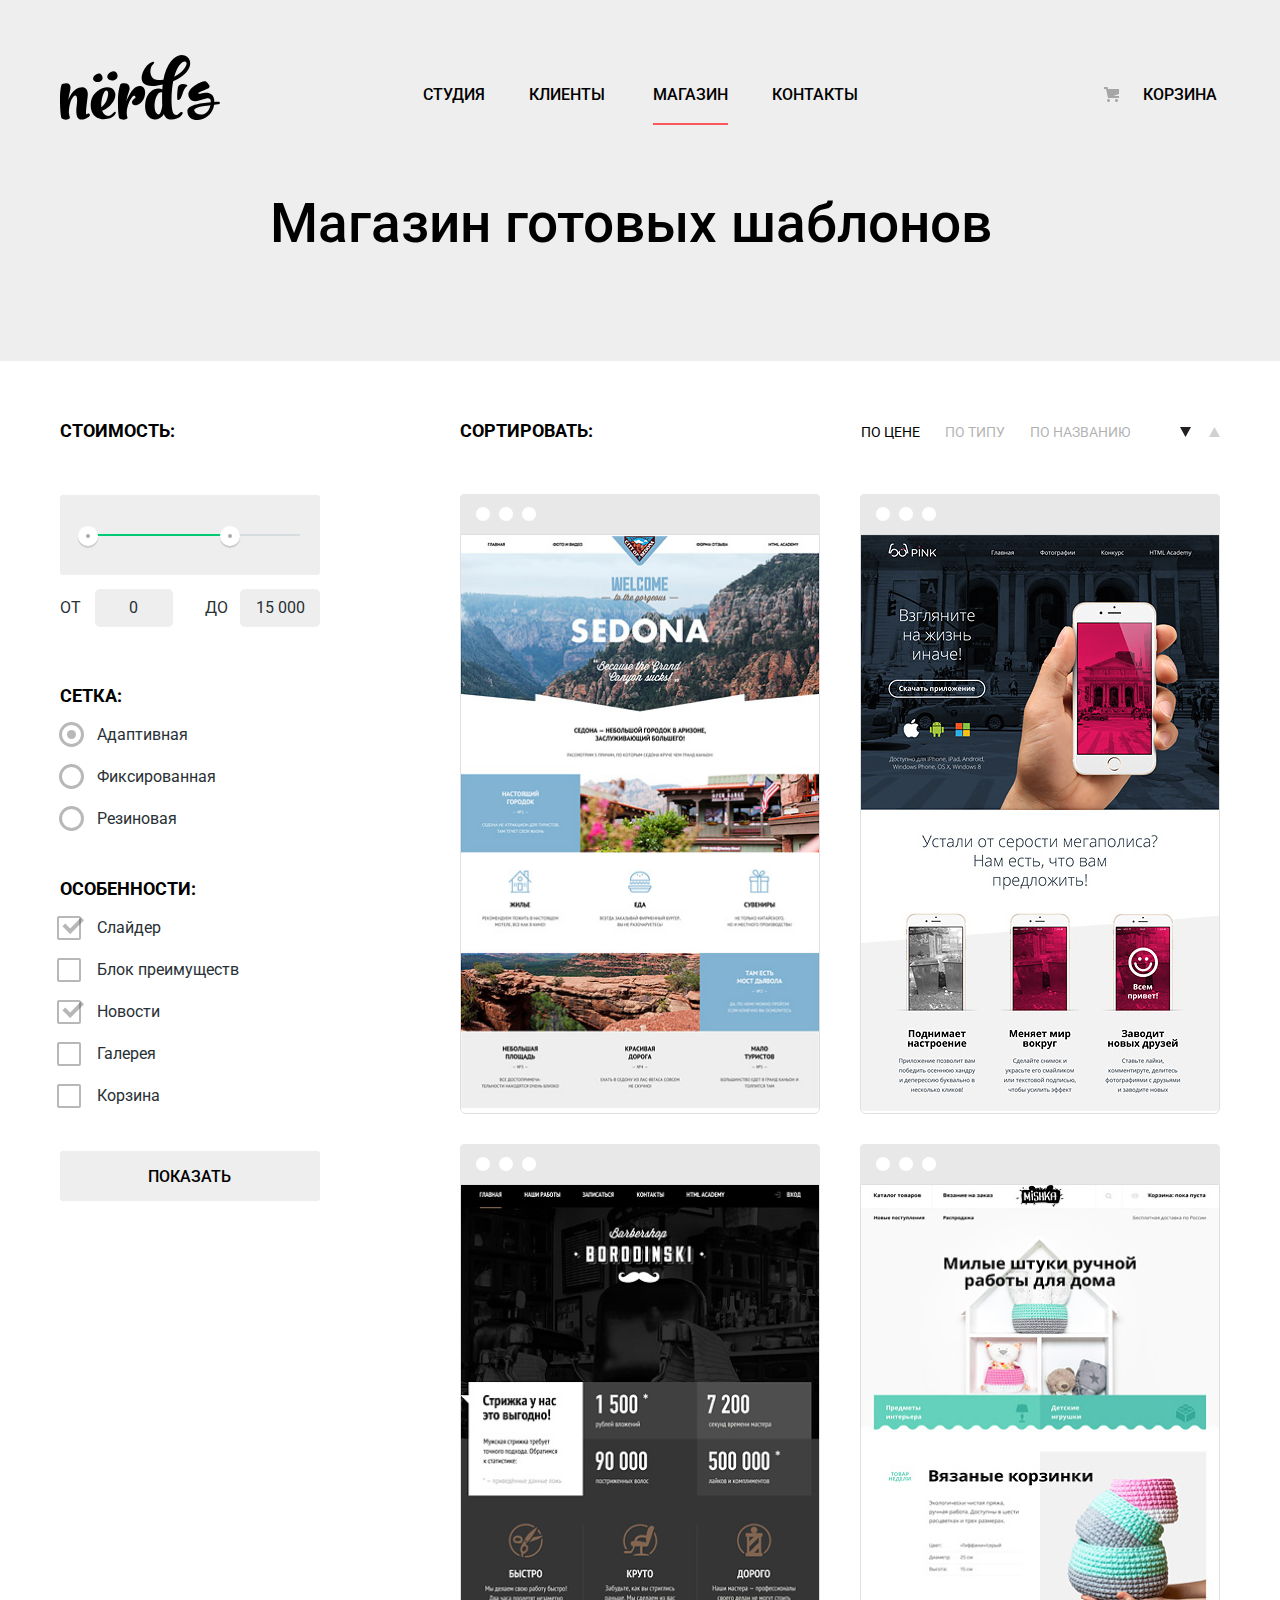
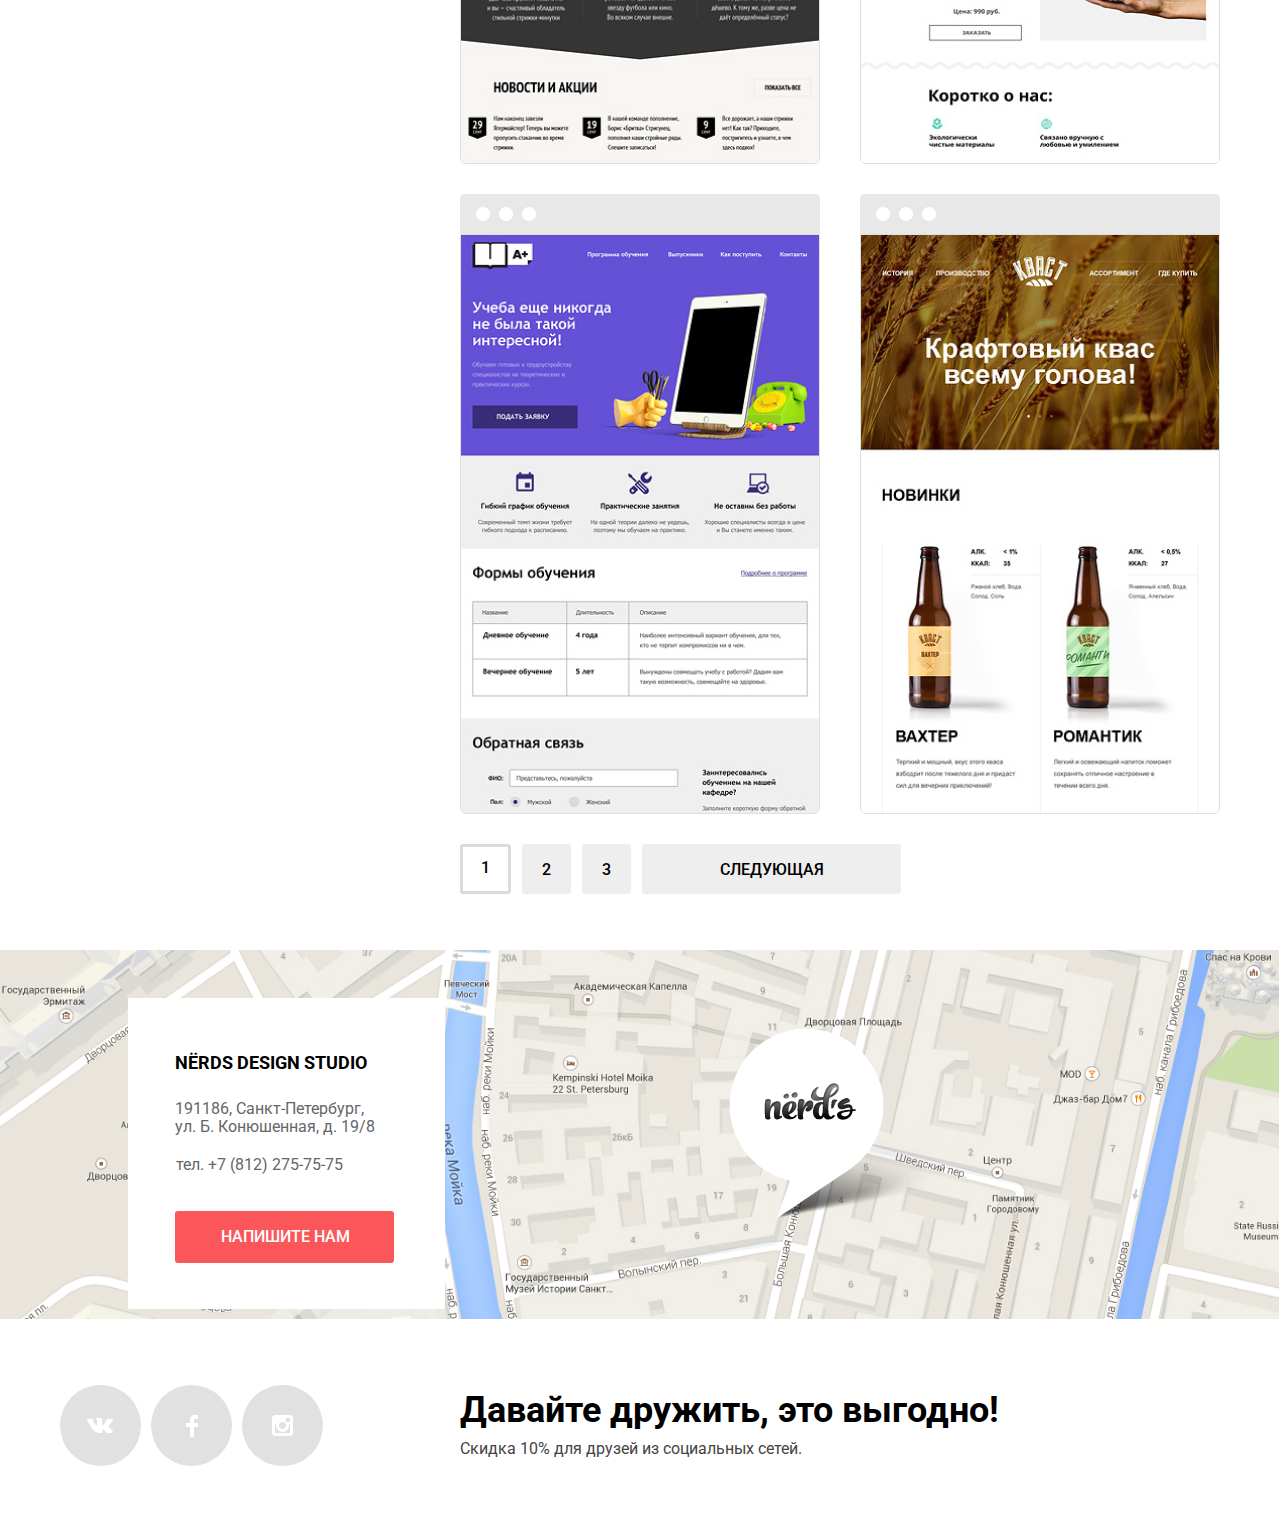
==== catalog.html @ 1fb708d9 "Проект плюс JS открывашка" ====
<!DOCTYPE html>
<html class="page" lang="ru">

<head>
  <meta charset="UTF-8">
  <meta name="viewport" content="width=device-width, initial-scale=1.0">
  <title>Nёrd's catalog</title>
  <link href="https://fonts.googleapis.com/css2?family=Roboto:wght@400;500;700&display=swap" rel="stylesheet">
  <link rel="stylesheet" href="css/normalize.css">
  <link rel="stylesheet" href="css/style.css">
</head>

<body>
  <header class="main-header inner-header">
    <nav class="site-navigation">
      <div class="container">
        <div class="site-navigation-wrapper">
          <a class="header-logo inner-logo" href="index.html"><img src="img/nerds-logo.svg" alt="Магазин сайтов Nёrd's"
              width="160" height="65"></a>
          <ul class="site-navigation-menu">
            <li class="site-navigation-item">
              <a href="index.html">Студия</a>
            </li>
            <li class="site-navigation-item">
              <a href="#">Клиенты</a>
            </li>
            <li class="site-navigation-item">
              <a href="catalog.html" class="navigation-current">Магазин</a>
            </li>
            <li class="site-navigation-item">
              <a href="#">Контакты</a>
            </li>
          </ul>
          <div class="cart">
            <a href="#" class="cart-item">Корзина</a>
          </div>
        </div>
      </div>
    </nav>
    <h1 class="main-title">Магазин готовых шаблонов</h1>
  </header>

  <main class="page-catalog container">

    <section class="filters">
      <h2 class="visually-hidden">Фильтры</h2>
      <form class="filter" action="https://echo.htmlacademy.ru" method="get">
        <fieldset class="filter-item">
          <legend>Стоимость:</legend>
          <div class="range-filter">
            <div class="range-controls">
              <div class="scale">
                <div class="bar"></div>
              </div>
              <div class="toggle toggle-min" tabindex="0"></div>
              <div class="toggle toggle-max" tabindex="0"></div>
            </div>
            <div class="price-controls">
              <label class="min-price">
                от <input type="number" name="min-price" value="0">
              </label>
              <label class="max-price">
                до <input type="text" name="max-price" value="15 000">
              </label>
            </div>
          </div>
        </fieldset>
        <fieldset class="filter-option radio-filter">
          <legend>Сетка:</legend>
          <ul class="filter-list">
            <li>
              <input class="visually-hidden filter-input-radio" type="radio" name="layout" value="adaptive"
                id="adaptive-layout" checked>
              <label for="adaptive-layout">Адаптивная</label>
            </li>
            <li>
              <input class="visually-hidden filter-input-radio" type="radio" name="layout" value="fix" id="fix-layout">
              <label for="fix-layout">Фиксированная</label>
            </li>
            <li>
              <input class="visually-hidden filter-input-radio" type="radio" name="layout" value="flexible"
                id="flexible-layout">
              <label for="flexible-layout">Резиновая</label>
            </li>
          </ul>
        </fieldset>
        <fieldset class="filter-option checkbox-filter">
          <legend>Особенности:</legend>
          <ul class="filter-list">
            <li>
              <input class="visually-hidden filter-input-checkbox" type="checkbox" name="slider" id="site-slider"
                checked>
              <label for="site-slider">Слайдер</label>
            </li>
            <li>
              <input class="visually-hidden filter-input-checkbox" type="checkbox" name="feature-block" id="site-block">
              <label for="site-block">Блок преимуществ</label>
            </li>
            <li>
              <input class="visually-hidden filter-input-checkbox" type="checkbox" name="news" id="site-news" checked>
              <label for="site-news">Новости</label>
            </li>
            <li>
              <input class="visually-hidden filter-input-checkbox" type="checkbox" name="gallery" id="site-gallery">
              <label for="site-gallery">Галерея</label>
            </li>
            <li>
              <input class="visually-hidden filter-input-checkbox" type="checkbox" name="cart-block" id="site-cart">
              <label for="site-cart">Корзина</label>
            </li>
          </ul>
        </fieldset>
        <button type="button" class="btn-filter">Показать</button>
      </form>


    </section>

    <section class="catalog">

      <h2 class="visually-hidden">Готовые шаблоны</h2>

      <div class="sort-block">
        <h2 class="sort-title">Сортировать:</h2>
        <ul class="sort-list">
          <li class="sort-list-item">
            <a href="#" class="sort-btn sort-btn-visited">По цене</a>
          </li>
          <li class="sort-list-item">
            <a href="#" class="sort-btn">По типу</a>
          </li>
          <li class="sort-list-item">
            <a href="#" class="sort-btn">По названию</a>
          </li>
        </ul>
        <div class="sort-arrows">
          <a href="#" class="sort-icon sort-down sort-active">
            <svg class="sort-down-icon" width="11" height="10" viewBox="0 0 11 10" fill="none">
              <path d="M5.5 10L0 0H11" fill="#231F20" />
            </svg>
            <span class="visually-hidden">Сортировать по убыванию</span>
          </a>
          <a href="#" class="sort-icon sort-up">
            <svg class="sort-up-icon" width="11" height="10" viewBox="0 0 11 10" fill="none">
              <path d="M5.5 10L0 0H11" fill="#231F20" />
            </svg>
            <span class="visually-hidden">Сортировать по возрастанию</span>
          </a>
        </div>

      </div>

      <div class="catalog-board">
        <ul class="catalog-list">
          <li class="catalog-list-item">
            <a href="#">
              <div class="browser"></div>
              <div>
                <img class="catalog-image" src="img/sedona.jpg" alt="сайт Sedona" width="358" height="578">
              </div>
            </a>
            <div class="price-label">
              <a href="#">
                <h3>Sedona</h3>
              </a>
              <p>Информационный сайт для туристов</p>
              <button type="button" class="btn">9 900 <span class="money">₽</span></button>
            </div>
          </li>
          <li class="catalog-list-item">
            <a href="#">
              <div class="browser"></div>
              <div>
                <img class="catalog-image" src="img/pink.jpg" width="360" height="580" alt="сайт Pink">
              </div>
            </a>
          </li>
          <li class="catalog-list-item">
            <a href="#">
              <div class="browser"></div>
              <div>
                <img class="catalog-image" src="img/barber.jpg" width="360" height="580" alt="сайт Barbershop Borodinski">
              </div>
            </a>
          </li>
          <li class="catalog-list-item">
            <a href="#">
              <div class="browser"></div>
              <div>
                <img class="catalog-image" src="img/mishka.jpg" alt="сайт Mishka" width="360" height="580">
              </div>
            </a>
          </li>
          <li class="catalog-list-item">
            <a href="#">
              <div class="browser"></div>
              <div>
                <img class="catalog-image" src="img/a+.jpg" width="360" height="580" alt="сайт A+">
              </div>
            </a>
          </li>
          <li class="catalog-list-item">
            <a href="#">
              <div class="browser"></div>
              <div>
                <img class="catalog-image" src="img/kvast.jpg" width="360" height="580" alt="сайт Кваст">
              </div>
            </a>
          </li>
        </ul>
      </div>
      <div class="paginator">
        <ul class="paginator-list">
          <li class="paginator-list-item pagination-visited-item">
            <a href="#">1</a>
          </li>
          <li class="paginator-list-item">
            <a href="#">2</a>
          </li>
          <li class="paginator-list-item">
            <a href="#">3</a>
          </li>
          <li class="paginator-list-item btn">
            <a href="#">Следующая</a>
          </li>
        </ul>
      </div>
    </section>

  </main>

  <section class="contacts">
    <h2 class="visually-hidden">Как нас найти</h2>
    <div class="contacts-wrapper">
      <div class="map">
        <img src="img/map1.png" alt="Карта с местонахождением компании" width="1440" height="416">
        <div class="information-wrap">
          <h2 class="contacts-title">Nёrds design studio</h2>
          <p class="contacts-text">
            191186, Санкт-Петербург,<br>
            ул. Б. Конюшенная, д. 19/8
          </p>
          <p class="contacts-tel">
            <a href="tel:+7(812)275-75-75">тел. +7 (812) 275-75-75</a>
          </p>
          <button type="button" class="btn btn-contact">Напишите нам</button>
        </div>
        <div class="marker">
          <img src="img/map-marker1.png" width="231" height="190" alt="Маркер нашего местонахождения">
        </div>
      </div>
    </div>
  </section>

  <footer class="site-footer">
    <div class="container">
      <div class="site-footer-wrapper">
        <ul class="socials-list">
          <li class="socials-item">
            <a class ="social-button" href="#">
              <span class="visually-hidden">Вконтакте</span>
              <svg width="27" height="15" viewBox="0 0 27 15" fill="none" xmlns="http://www.w3.org/2000/svg">
                <path d="M16.138 11.51C17.094 11.201 18.318 13.55 19.621 14.449C20.599 15.13 21.348 14.983 21.348 14.983L24.821 14.933C24.821 14.933 26.636 14.821 25.778 13.379C25.707 13.259 25.275 12.31 23.193 10.357C21.016 8.31404 21.311 8.64504 23.932 5.11304C25.529 2.96004 26.168 1.64504 25.968 1.08504C25.776 0.546037 24.603 0.686037 24.603 0.686037L20.69 0.713037C20.309 0.714037 19.986 0.832037 19.839 1.22804C19.836 1.23204 19.218 2.89404 18.394 4.30704C16.653 7.29604 15.958 7.45504 15.67 7.26804C15.009 6.83504 15.176 5.53104 15.176 4.60404C15.176 1.70704 15.608 0.499037 14.33 0.187037C13.903 0.0830374 13.591 0.0150374 12.502 0.00503741C11.11 -0.0159626 9.92797 0.00503743 9.25797 0.334037C8.81297 0.557037 8.47197 1.04604 8.67897 1.07404C8.93897 1.10904 9.52197 1.23404 9.83397 1.66004C10.235 2.21204 10.223 3.44904 10.223 3.44904C10.223 3.44904 10.452 6.86004 9.68297 7.28304C9.15497 7.57304 8.43297 6.98104 6.87997 4.26704C6.08697 2.87904 5.48797 1.34504 5.48797 1.34504C5.48797 1.34504 5.37197 1.06004 5.16197 0.904037C4.91197 0.719037 4.56197 0.660037 4.56197 0.660037L0.84797 0.684037C0.84797 0.684037 0.28997 0.700037 0.0849697 0.946037C-0.0970303 1.16404 0.0699697 1.61404 0.0699697 1.61404C0.0699697 1.61404 2.97897 8.49504 6.27297 11.961C9.29297 15.143 12.725 14.932 12.725 14.932H14.28C14.28 14.932 14.749 14.878 14.989 14.62C15.213 14.38 15.203 13.929 15.203 13.929C15.203 13.929 15.172 11.82 16.138 11.51Z" fill="white"/>
                </svg>
            </a>
          </li>
          <li class="socials-item">
            <a class ="social-button" href="#">
              <span class="visually-hidden">Фейсбук</span>
              <svg width="12" height="22" viewBox="0 0 12 22" fill="none" xmlns="http://www.w3.org/2000/svg">
                <path d="M12 4V0H8C5.79086 0 4 1.79086 4 4V8H0V12H4V22H8V12H12V8H8V4H12Z" fill="white"/>
                </svg>
            </a>
          </li>
          <li class="socials-item">
            <a class ="social-button" href="#">
              <span class="visually-hidden">Инстаграм</span>
              <svg width="21" height="21" viewBox="0 0 21 21" fill="none" xmlns="http://www.w3.org/2000/svg">
                <path fill-rule="evenodd" clip-rule="evenodd" d="M3 0H18C19.65 0 21 1.35 21 3V18C21 19.65 19.65 21 18 21H3C1.35 21 0 19.65 0 18V3C0 1.35 1.35 0 3 0ZM14 10.5C14 8.57 12.43 7 10.5 7C8.57 7 7 8.57 7 10.5C7 12.43 8.57 14 10.5 14C12.43 14 14 12.43 14 10.5ZM3 18V9H4.181C4.0626 9.49127 4.00186 9.99467 4 10.5C4 14.0899 6.91015 17 10.5 17C14.0899 17 17 14.0899 17 10.5C16.9986 9.99464 16.9379 9.49118 16.819 9H18V18H3ZM14 7H18V3H14V7Z" fill="white"/>
                </svg>
            </a>
          </li>
        </ul>
        <div class="discount">
          <p class="discount-title">Давайте дружить, это выгодно!</p>
          <p class="discount-text">Скидка 10% для друзей из социальных сетей.</p>
        </div>
      </div>
    </div>
  </footer>

  <section class="modal">
    <div class="modal-window">
      <h2 class="modal-title">Напишите нам</h2>
      <button type="button" class="modal-close">
        <span class="visually-hidden">Закрыть</span>
      </button>
      <form action="https://echo.htmlacademy.ru" method="post" class="client-form">
        <div class="person-block">
          <label for="person-field">Ваше имя:</label>
          <input type="text" name="person" id="person-field" placeholder="Имя Фамилия">
        </div>
        <div class="email-block">
          <label for="email-field">Ваш email:</label>
          <input type="email" name="email" id="email-field" placeholder="email@example.com">
        </div>
        <div class="message-block">
          <label for="message-form">Текст письма:</label>
          <textarea name="message" id="message-form" rows="5">В свободной форме</textarea>
        </div>
        <div class="submit-block">
          <button type="button" class="btn">Отправить</button>
        </div>
      </form>
    </div>
  </section>

<script src="/js/main.js"></script>
</body>
</html>
---- css/style.css ----
:root {
  --advance-black: #000000;
  --basic-black: #283136;
  --basic-gray: #EEEEEE;
  --modal-close: rgba(251, 86, 90, 0.3);
  --checkbox: #4D4D4D;
  --icon-color: #E1E1E1;

  --special-red: #FB565A;
  --special-red-hower: #E74246;
  --special-red-focus: #D7373B;
  --special-green: #00CA74;
  --special-green-hower: #00BC6C;
  --special-green-focus: #00AA62;
  --special-yellow: #EFC849;
  --special-yellow-hower: #EAB534;
  --special-yellow-focus: #E5A722;
  --special-gray: #444444;
  --extra-gray: #666666;
  --special-white: #ffffff;
  --special-paginator-grey: #DFDFDF;
  --special-scale-grey: #D7DCDF;
  --special-toggle-grey: #ABABAB;
  --current-dot: #C1C1C1;
}

body {
  min-width: 1200px;
  padding: 0;
  margin: 0;
  font-family: "Roboto", sans-serif;
  font-weight: 400;
  font-size: 16px;
  line-height: 24px;
  color: var(--basic-black);
}

a {
  text-decoration: none;
}

img {
  max-width: 100%;
  height: auto;
}

.page {
  height: 100%;
}

.container {
  width: 1160px;
  margin: 0 auto;
  padding-left: 20px;
  padding-right: 20px;
}

.main-header {
  padding-top: 49px;
  background-color: var(--basic-gray);
}

.inner-header {
  margin-bottom: 55px;
}

.header-logo {
  width: 160px;
  height: 65px;
  margin-right: 203px;
}

.inner-logo {
  cursor: pointer;
}

.inner-logo:active {
  opacity: 0.3;
}

.site-navigation {
  text-transform: uppercase;
  font-weight: 500;
  line-height: 30px;
  color: var(--advance-black);
}

.site-navigation-wrapper {
  display: flex;
  justify-content: flex-start;
  align-items: center;
}

.site-navigation-item {
  margin-right: 44px;
}

.site-navigation-item:nth-child(2n) {
  margin-right: 48px;
}

.site-navigation-menu {
  display: flex;
  flex-wrap: wrap;
  justify-content: flex-start;
  align-items: center;
  margin: 0;
  padding: 0;
  margin-right: 187px;
  margin-top: 17px;
  list-style: none;
}

.cart {
  margin-top: 17px;
}

.cart .cart-item {
  position: relative;
  margin-right: 0;
  padding-left: 50px;
}

.cart-item::before {
  content: "";
  position: absolute;
  top: 20px;
  left: 11px;
  width: 15px;
  height: 15px;
  background-image: url("../img/cart-icon.svg");
  background-repeat: no-repeat;
  background-position: 0 0;
}

.site-navigation-menu a,
.cart a {
  display: block;
  margin: 0;
  padding: 13px 0;
  color: var(--advance-black);
}

.navigation-current {
  position: relative;
  top: 1px;
  border-bottom: 2px solid var(--special-red);
}

.site-navigation-menu a:hover,
.cart a:hover {
  color: var(--special-red);
}

.site-navigation-menu a:focus,
.cart a:focus {
  color: var(--advance-black);
  opacity: 0.3;
}

.main-title {
  margin: 0;
  padding-top: 72px;
  padding-bottom: 110px;
  padding-right: 18px;
  font-size: 55px;
  line-height: 55px;
  font-weight: 500;
  text-align: center;
  color: var(--advance-black);
}

.page-catalog {
  display: flex;

}

.sort-block {
  display: flex;
  flex-wrap: wrap;
  justify-content: space-between;
  align-items: baseline;
  margin-bottom: 48px;
}

.sort-list {
  display: flex;
  flex-wrap: wrap;
  margin: 0;
  padding: 0;
  list-style: none;
}

.sort-list-item {
  margin-right: 25px;
}

.sort-list-item:last-child {
  margin-right: 48px;
}

.sort-btn {
  font-size: 14px;
  line-height: 18px;
  color: var(--advance-black);
  text-transform: uppercase;
  opacity: 0.3;
  text-decoration: none;
}

.sort-icon {
  opacity: 0.2;
}

.sort-down {
  margin-right: 14px;
}

.sort-up-icon {
  transform: rotate(180deg);
}

.sort-btn:hover,
.sort-icon:hover {
  color: var(--advance-black);
  opacity: 0.6;
}

.sort-btn:active,
.sort-btn:visited,
.sort-btn-visited,
.sort-icon:active,
.sort-active {
  opacity: 1;
  color: var(--advance-black);
}

/* filter block */

.filters {
  width: 260px;
  margin-right: 140px;
}


.filter-item {
  padding: 0;
  margin: 0;
  margin-bottom: 54px;
  border: none;
}

.range-filter {
  width: 260px;
  margin-top: 35px;
}

.range-controls {
  position: relative;
  height: 41px;
  margin-bottom: 14px;
  padding-top: 39px;
  padding-left: 20px;
  padding-right: 20px;
  background-color: var(--basic-gray);
  border-radius: 3px;
}

.range-controls .scale {
  height: 2px;
  background: var(--special-scale-grey);
}

.range-controls .bar {
  width: 70%;
  height: 2px;
  background: var(--special-green);
}

.range-controls .toggle {
  position: absolute;
  top: 31px;
  left: 0;
  width: 4px;
  height: 4px;
  padding: 0;
  border: 8px solid var(--special-white);
  background-color: var(--special-toggle-grey);
  border-radius: 50%;
  box-shadow: 0 2px 1px rgba(0, 0, 0, 0.15);
  cursor: pointer;
}

.range-controls .toggle-min {
  left: 18px;
}

.range-controls .toggle-max {
  left: 160px;
}

.price-controls {
  display: flex;
  justify-content: space-between;
}

.filters legend {
  font-size: 18px;
  line-height: 30px;
  font-weight: 700;
  margin-bottom: 14px;
  color: var(--advance-black);
  text-transform: uppercase;
}

.price-controls label {
  font-family: "Roboto", "Arial", sans-serif;
  text-transform: uppercase;
  font-size: 16px;
  line-height: 19px;
  color: var(--basic-black);
}

.price-controls input {
  width: 60px;
  margin-left: 10px;
  padding: 10px;
  padding-left: 16px;
  padding-right: 2px;
  text-align: center;
  color: var(--basic-black);
  border: none;
  border-radius: 5px;
  background: var(--basic-gray);
  font-family: inherit;
  font-size: inherit;
}

.max-price input {
  margin-left: 8px;
  padding: 10px;
}

.filter ul {
  margin: 0;
  padding: 0;
  list-style: none;
}

.btn-filter {
  font-size: 16px;
  line-height: 18px;
  font-weight: 500;
  padding: 17px 89px 15px 88px;
  text-align: center;
  color: var(--advance-black);
  background-color: var(--basic-gray);
  text-transform: uppercase;
  border-radius: 3px;
  border: none;
  outline: none;
  cursor: pointer;
}

.btn-filter:hover {
  background-color: var(--special-paginator-grey);
}

.btn-filter:active {
  box-shadow: inset 0 3px 0 rgba(0, 1, 1, 0.1);
  opacity: 0.6;
}

.filter-option {
  margin: 0;
  margin-bottom: 23px;
  padding: 0;
  border: none;
}

.filter-option:first-child {
  margin-bottom: 14px;
}

.filter-list:first-child {
  margin-bottom: 1px;
}

.filter-option label {
  position: relative;
  display: block;
  cursor: pointer;
  user-select: none;
  font-size: 16px;
  line-height: 19px;
  margin-bottom: 23px;
  padding-left: 37px;
  color: var(--basic-black);
}

.filter-input-checkbox+label::before {
  content: "";
  position: absolute;
  left: -3px;
  top: -2px;
  width: 20px;
  height: 20px;
  border: 2px solid var(--checkbox);
  border-radius: 2px;
  opacity: 0.4;
}

.filter-input-checkbox:checked+label::after {
  content: "";
  position: absolute;
  top: -1px;
  left: 2px;
  width: 22px;
  height: 17px;
  background-image: url("../img/tick.svg");
  opacity: 0.4;
}

.filter-input-radio+label::before {
  content: "";
  position: absolute;
  left: -1px;
  top: -3px;
  width: 19px;
  height: 19px;
  border: 3px solid var(--checkbox);
  border-radius: 50%;
  opacity: 0.4;
}

.filter-input-radio:checked+label::after {
  content: "";
  position: absolute;
  left: 7px;
  top: 5px;
  width: 9px;
  height: 9px;
  background-color: var(--checkbox);
  border-radius: 50%;
  opacity: 0.4;
}



.filter-input-checkbox:hover+label::before,
.filter-input-radio:hover+label::before{
  opacity: 1;
}

.filter-input-checkbox:disabled,
.filter-input-radio:disabled {
  opacity: 0.1;
}

.filter-input-checkbox:disabled+label,
.filter-input-radio:disabled+label {
  opacity: 0.3;
}

/* order block */

.order {
  margin-bottom: 38px;
  padding-bottom: 80px;
  border-bottom: 2px solid var(--basic-gray);
}

.order-list {
  display: flex;
  flex-wrap: wrap;
  justify-content: flex-start;
  margin: 0;
  padding: 0;
  list-style: none;
}

.order-list-item {
  width: 300px;
  margin-right: 100px;
}

.order-list-item:nth-child(3) {
  margin-right: 0;
}

.order-illustration {
  margin-bottom: 19px;
}

.order-title {
  margin: 0;
  margin-bottom: 16px;
  font-size: 24px;
  line-height: 30px;
  font-weight: 700;
  text-transform: uppercase;
}

.order-text {
  margin: 0;
  margin-bottom: 32px;
  padding-right: 40px;
  text-align: left;
}

.btn {
  display: inline-block;
  padding: 16px 39px;
  font-size: 16px;
  line-height: 18px;
  font-weight: 500;
  text-align: center;
  color: var(--special-white);
  text-transform: uppercase;
  background-color: var(--special-red);
  border-radius: 3px;
  border: none;
  cursor: pointer;
}

.btn:focus {
  background-color: var(--special-red-focus);
  box-shadow: inset 0 3px 0 rgba(0, 1, 1, 0.1);
  opacity: 0.3;
}

.btn:hover {
  background-color: var(--special-red-hower);
}

.btn.disabled {
  cursor: default;
  opacity: 0.5;
  background-color: var(--special-red);
}

.btn-green {
  background-color: var(--special-green);
}

.btn-yellow {
  background-color: var(--special-yellow);
}

.btn-green:hover {
  background-color: var(--special-green-hower);
}

.btn-green:focus {
  background-color: var(--special-green-focus);
  box-shadow: inset 0 3px 0 rgba(0, 1, 1, 0.1);
}

.btn-yellow:hover {
  background-color: var(--special-yellow-hower);
}

.btn-yellow:focus {
  background-color: var(--special-yellow-focus);
  box-shadow: inset 0 3px 0 rgba(0, 1, 1, 0.1);
}

/* catalog block */

.catalog {
  margin-bottom: 56px;
}

.sort-title {
  font-size: 18px;
  line-height: 30px;
  font-weight: 700;
  margin: 0;
  margin-right: 266px;
  text-transform: uppercase;
  color: var(--advance-black);
}

.catalog-list {
  display: flex;
  flex-wrap: wrap;
  justify-content: space-between;
  margin: 0;
  padding: 0;
  list-style: none;
}

.catalog-list-item {
  position: relative;
  width: 360px;
  margin-bottom: 23px;
}

.catalog-image {
  width: 358px;
  height: 578px;
  margin: 0;
  object-fit: contain;
  border: 1px solid var(--special-paginator-grey);
  border-radius: 0 0 6px 6px;
}

.browser {
  width: 360px;
  min-height: 40px;
  background-image: url(../img/browser.svg);
  background-repeat: no-repeat;
  background-position: 0 0;
  opacity: 0.12;
}

.price-label {
  display: none;
  position: absolute;
  text-align: center;
  box-sizing: border-box;
  min-height: 231px;
  width: 100%;
  top: 59%;
  left: 0;
  padding: 26px 80px 44px 80px;
  background-color: var(--basic-gray);
}

.catalog-list-item:hover .price-label,
.catalog-list-item:hover .browser {
  display: block;
  opacity: 1;
}

.price-label h3 {
  font-size: 18px;
  line-height: 30px;
  font-weight: 700;
  text-transform: uppercase;
  margin-bottom: 12px;
  color: var(--advance-black);
  cursor: pointer;
}

.price-label h3:hover {
  color: var(--special-red);
}

.price-label h3:active {
  color: var(--advance-black);
  opacity: 0.3;
}

.price-label p {
  color: var(--extra-gray);
}

.price-label .btn {
  display: block;
  width: 100%;
  border-radius: 3px;
}

/* footer-block */

.site-footer {
  margin-top: 66px;
  padding-bottom: 68px;
}

.site-footer-wrapper {
  display: flex;
  align-items: center;
}

.socials-list {
  display: flex;
  justify-content: center;
  align-items: center;
  margin: 0;
  margin-right: 127px;
  padding: 0;
  list-style: none;
}

.socials-item {
  margin-right: 10px;
}

.social-button {
  display: flex;
  justify-content: center;
  align-items: center;
  width: 81px;
  height: 81px;
  background-color: var(--icon-color);
  border-radius: 50%;
}

.social-button:hover {
  background-color: var(--special-red-hower);
}

.social-button:active {
  background-color: var(--special-red-focus);
  box-shadow: inset 0px 3px 0px rgba(0, 1, 1, 0.1);
}

.social-button:active path {
  opacity: 0.3;
}

.discount {
  width: 660px;
}

.discount-title {
  font-size: 36px;
  line-height: 36px;
  font-weight: 700;
  margin: 0;
  margin-bottom: 10px;
  color: var(--advance-black);
}

.discount-text {
  margin: 0;
  font-size: 16px;
  line-height: 22px;
  color: var(--special-gray);
}

/* slider */

.features {
  margin-bottom: 75px;
  background-color: var(--basic-gray);
}

.slider {
  position: relative;
  width: 1160px;
}

.slider-list {
  position: relative;
  min-height: 430px;
  width: 1160px;
  margin: 0;
  padding: 0;
  list-style: none;

}

.slider-item {
  position: absolute;
  text-align: left;
  z-index: 1;
  min-height: 430px;
  width: 1160px;
  opacity: 0;
}

.slider-item-active {
  opacity: 1;
  z-index: 2;
}

.slider-item:nth-child(1) {
  background-image: url(../img/nerds-index-slide1.png);
  background-repeat: no-repeat;
  background-position: 395px -2px;
}

.slider-item:nth-child(2) {
  background-image: url(../img/nerds-index-slide2.png);
  background-repeat: no-repeat;
  background-position: 395px -2px;
}

.slider-item:nth-child(3) {
  background-image: url(../img/nerds-index-slide3.png);
  background-repeat: no-repeat;
  background-position: 395px -2px;
}

.slider-promo {
  width: 538px;
  font-size: 55px;
  font-weight: 500;
  line-height: 55px;
  margin: 0;
  margin-bottom: 29px;
  padding-top: 73px;
}

.slider-text {
  width: 416px;
  margin-bottom: 39px;
}

.slider-navigation {
  position: absolute;
  display: flex;
  justify-content: space-between;
  min-width: 88px;
  bottom: 93px;
  right: 537px;
  z-index: 20;
  width: 88px;
  margin: 0;
  padding: 0;
  list-style: none;
}

.slider-navigation-dots .navigation-dots {
  position: relative;
  padding: 0;
  width: 18px;
  height: 18px;
  background-color: var(--special-white);
  border: 0;
  border-radius: 50%;
  cursor: pointer;
}

.current-dot::before {
  content: "";
  position: absolute;
  top: 28%;
  left: 31%;
  width: 4px;
  height: 4px;
  background-color: var(--special-white);
  border-radius: 50%;
  border: 2px solid var(--current-dot);
}

.slider-item .btn {
  padding: 17px 54px 15px 54px;
  border-radius: 3px;
}

/* .slider-item .btn:hover {
  background-color: var(--special-red-hower);
} */

/* advertising block */

.advertising {
  display: flex;
  margin-bottom: 54px;
}

.advertising-wrap {
  width: 900px;
  margin-right: 121px;
  padding-top: 36px;
}

.advertising-principles-title {
  font-size: 45px;
  font-weight: 500;
  line-height: 45px;
  margin: 0;
  margin-bottom: 34px;
  color: var(--advance-black);
}

.advertising-principles-text {
  margin: 0;
  margin-bottom: 41px;
}

.work-title {
  font-size: 16px;
  line-height: 24px;
  padding: 0;
  margin: 0;
  margin-bottom: 23px;
  font-weight: 700;
  text-transform: uppercase;
  color: var(--basic-black);
}

.work-list {
  padding: 0;
  margin: 0;
  list-style: none;
}

.work-list-item {
  position: relative;
  padding-left: 36px;
  margin-bottom: 24px;
}

.work-list-item::before {
  content: "";
  position: absolute;
  left: -0%;
  top: 44%;
  width: 25px;
  height: 2px;
  background-color: var(--special-red);
}

.statistics-wrap {
  width: 360px;
  box-sizing: border-box;
}

.statistics-img {
  width: 360px;
  height: 208px;
}

.statistics-title {
  margin: 0;
  padding-top: 39px;
  padding-bottom: 28px;
  font-weight: 700;
  text-align: center;
  text-transform: uppercase;
}

.statistics-item {
  width: 120px;
  font-size: 45px;
  line-height: 64px;
  font-weight: 700;
  text-align: left;
  color: var(--advance-black);
}

.statistics-item sup {
  font-size: 26px;
  line-height: 40px;
  color: var(--advance-black);
}

.statistics-text-item {
  font-size: inherit;
  line-height: 18px;
}

.statistics-text-item {
  padding-top: 10px;
}

/* product block */

.product {
  margin-bottom: 72px;
  padding-top: 44px;
  padding-bottom: 44px;
  border-top: 2px solid var(--basic-gray);
  border-bottom: 2px solid var(--basic-gray);
}

.product-list-item {
  position: relative;
}

.product-list {
  display: flex;
  flex-wrap: wrap;
  justify-content: space-between;
  margin: 0;
  padding: 0;
  align-items: center;
  list-style: none;
}

/* .product-list-item {
  padding-right: 68px;
  padding-left: 30px;
} */

/* .product-list-item:nth-child(4) {
  padding-left: 0;
  padding-right: 1px;
} */

.product-adjustment-one {
  padding-left: 33px;
  padding-top: 8px;
}

.product-adjustment-two {
  padding-right: 13px;
}

.product-adjustment-three {
  padding-right: 27px;
}

.product-adjustment-four {
  padding-right: 40px;
}

.product-list-item:not(:nth-child(4))::before {
  content: "";
  position: absolute;
  width: 2px;
  height: 52px;
  left: 120%;
  top: 3%;;
  background-color: var(--basic-gray);
}

.product-list-item img {
  opacity: 0.2;
  cursor: pointer;
}

.product-list-item img:hover {
  opacity: 1;
}

.product-list-item img:active {
  opacity: 0.1;
}

/* pagination */

.tor {
  padding-top: 25px;
  padding-bottom: 5px;
}

.paginator-list {
  display: flex;
  flex-wrap: wrap;
  justify-content: flex-start;
  padding: 0;
  margin: 0;
  list-style: none;
}

.paginator-list-item a {
  display: block;
}

.paginator-list-item {
  margin-right: 11px;
  padding: 17px 20px 15px 20px;
  background-color: var(--basic-gray);
  border-radius: 3px;
  cursor: pointer;
}

.paginator-list-item.btn {
  padding: 17px 77px 15px 78px;
  color: var(--advance-black);
  background-color: var(--basic-gray);
}

.paginator-list-item a {
  font-weight: 500;
  line-height: 18px;
  color: var(--advance-black);
}

.paginator-list-item:hover {
  background-color: var(--special-paginator-grey);
}

.paginator-list-item:active {
  box-shadow: inset 0 3px 0 rgba(0, 1, 1, 0.1);
  opacity: 0.6;
}

.paginator-list-item a:visited,
.pagination-visited-item {
  padding: 12px 18px 12px 18px;
  border: 3px solid #DBDBDB;
  background: rgba(0, 0, 0, 0.0001);
}

/* contacts block */

.contacts-wrapper {
  display: flex;
  justify-content: center;
  align-items: center;
  padding-right: 1px;
}

.map {
  position: relative;
}

.map img {
  display: block;
  width: 100%;
}

.information-wrap {
  position: absolute;
  left: 10%;
  top: 13%;
  padding: 50px 51px 46px 47px;
  text-align: left;
  background-color: var(--special-white);
}

.contacts-title {
  margin: 0;
  margin-bottom: 22px;
  font-size: 18px;
  line-height: 30px;
  font-weight: 700;
  text-transform: uppercase;
  color: var(--advance-black);
}

.contacts-text {
  margin: 0;
  margin-bottom: 20px;
  line-height: 18px;
  color: var(--extra-gray);
}

.contacts-tel {
  padding-left: 1px;
  margin: 0;
  margin-bottom: 37px;
  line-height: 18px;
  text-decoration: none;
  cursor: pointer;
}

.contacts-tel a {
  color: var(--extra-gray);
}

.btn-contact {
  padding: 17px 44px 17px 46px;
}

.marker {
  position: absolute;
  left: 57%;
  top: 21%;
}

/* modal */

.modal {
  display: none;
}

.modal-show {
  display: block;
}

.modal-window {
  width: 760px;
  min-height: 445px;
  position: fixed;
  top: 23%;
  left: 20%;
  background-color: var(--special-white);
  box-shadow: 0 20px 40px rgba(0, 0, 0, 0.4);
  padding: 63px 99px 84px 100px;
  z-index: 30;
}

.client-form {
  display: grid;
  grid-template-rows: repeat(3, 1fr);
  grid-template-columns: repeat(2, 1fr);
  grid-column-gap: 40px;
  grid-row-gap: 34px;
}

.modal-title {
  width: 311px;
  font-size: 45px;
  line-height: 53px;
  font-weight: 700;
  margin: 0;
  margin-bottom: 37px;
  color: var(--advance-black);
  box-sizing: border-box;
}

.client-form label {
  display: block;
  margin-bottom: 9px;
  font-size: 16px;
  line-height: 18px;
  font-weight: 700;
  color: var(--advance-black);
}

.client-form input {
  display: block;
  width: 323px;
  padding: 16px;
  padding-bottom: 12px;
  font-size: 16px;
  line-height: 18px;
  font-weight: 400;
  border: 2px solid var(--special-toggle-grey);
  background-color: transparent;
  color: var(--special-gray);
  opacity: 0.5;
  outline: none;
}

.client-form input:hover {
  border: 2px solid var(--extra-gray)
}

.client-form input:focus {
  color: var(--special-gray);
  opacity: 1;
  border: 2px solid var(--advance-black);
}

.client-form input:invalid {
  color: var(--special-red);
  border: 2px solid var(--special-red);
  opacity: 1;
}

.client-form textarea {
  display: block;
  width: 760px;
  min-height: 118px;
  padding-left: 16px;
  padding-top: 16px;
  line-height: 18px;
  font-weight: 400;
  color: var(--special-gray);
  border: 2px solid var(--special-toggle-grey);
  opacity: 0.5;
  box-sizing: border-box;
  outline: none;
}

.client-form textarea:hover {
  border: 2px solid var(--extra-gray)
}

.client-form textarea:focus {
  color: var(--special-gray);
  opacity: 1;
  border: 2px solid var(--advance-black);
}

.client-form .btn {
  display: block;
  margin-top: 14px;
  padding: 17px 84px 15px 85px;
}

.person-block {
  grid-column: 1/2;
  grid-row: 1/2;
}

.email-block {
  grid-column: 2/3;
  grid-row: 1/2;
}

.message-block {
  grid-column: 1/3;
  grid-row: 2/3;
}

.submit-block {
  grid-column: 1/2;
  grid-row: 3/4;
}

.modal-close {
  position: absolute;
  top: 10%;
  right: 10%;
  width: 21px;
  height: 21px;
  background-color: transparent;
  border: 0;
  cursor: pointer;
}

.modal-close::before,
.modal-close::after {
  content: "";
  position: absolute;
  width: 5px;
  height: 26px;
  background-color: var(--modal-close);
}

.modal-close::before {
  transform: rotate(45deg);
}

.modal-close::after {
  transform: rotate(-45deg);
}

.modal-close:hover::before,
.modal-close:hover::after {
  background-color: var(--special-red-hower)
}

.modal-close:active::before,
.modal-close:active::after {
  opacity: 0.1;
}

.visually-hidden:not(:focus):not(:active),
input[type="checkbox"].visually-hidden,
input[type="radio"].visually-hidden {
  position: absolute;
  width: 1px;
  height: 1px;
  margin: -1px;
  border: 0;
  padding: 0;
  white-space: nowrap;
  clip-path: inset(100%);
  clip: rect(0 0 0 0);
  overflow: hidden;
}
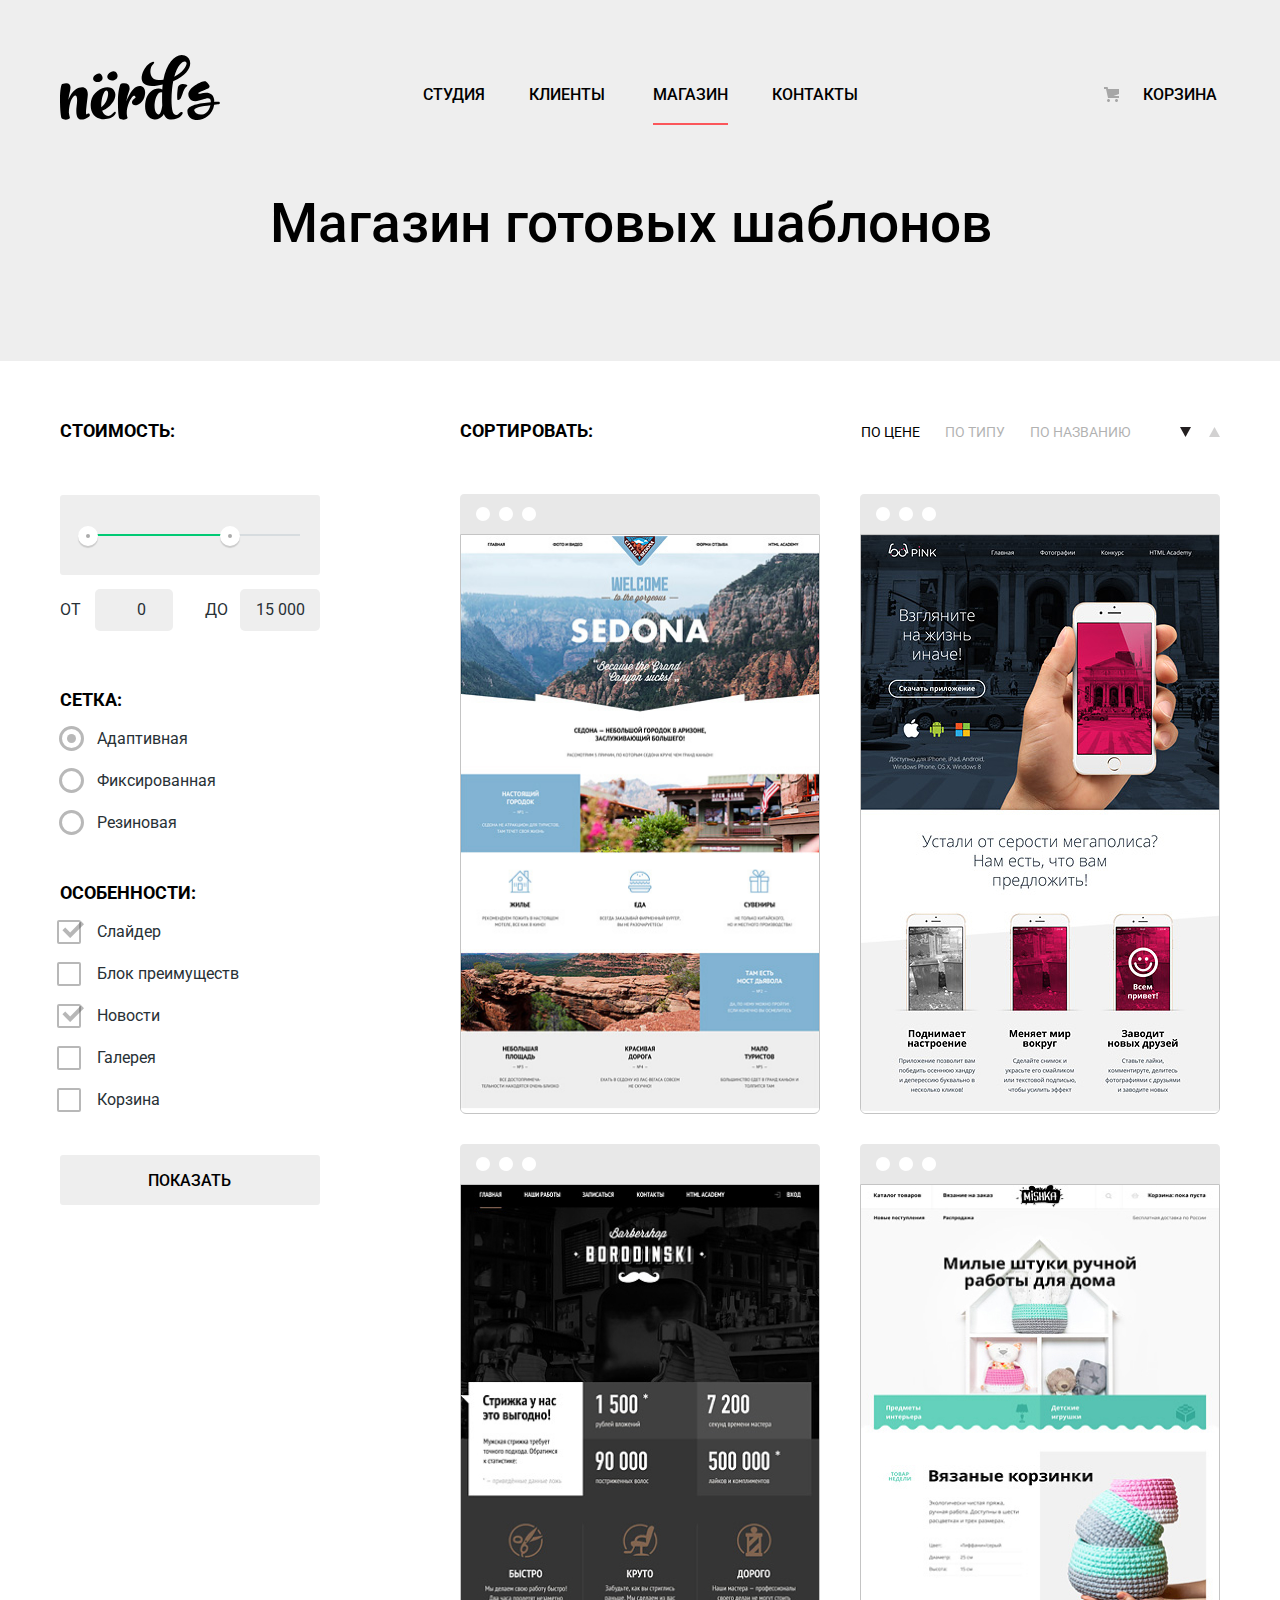
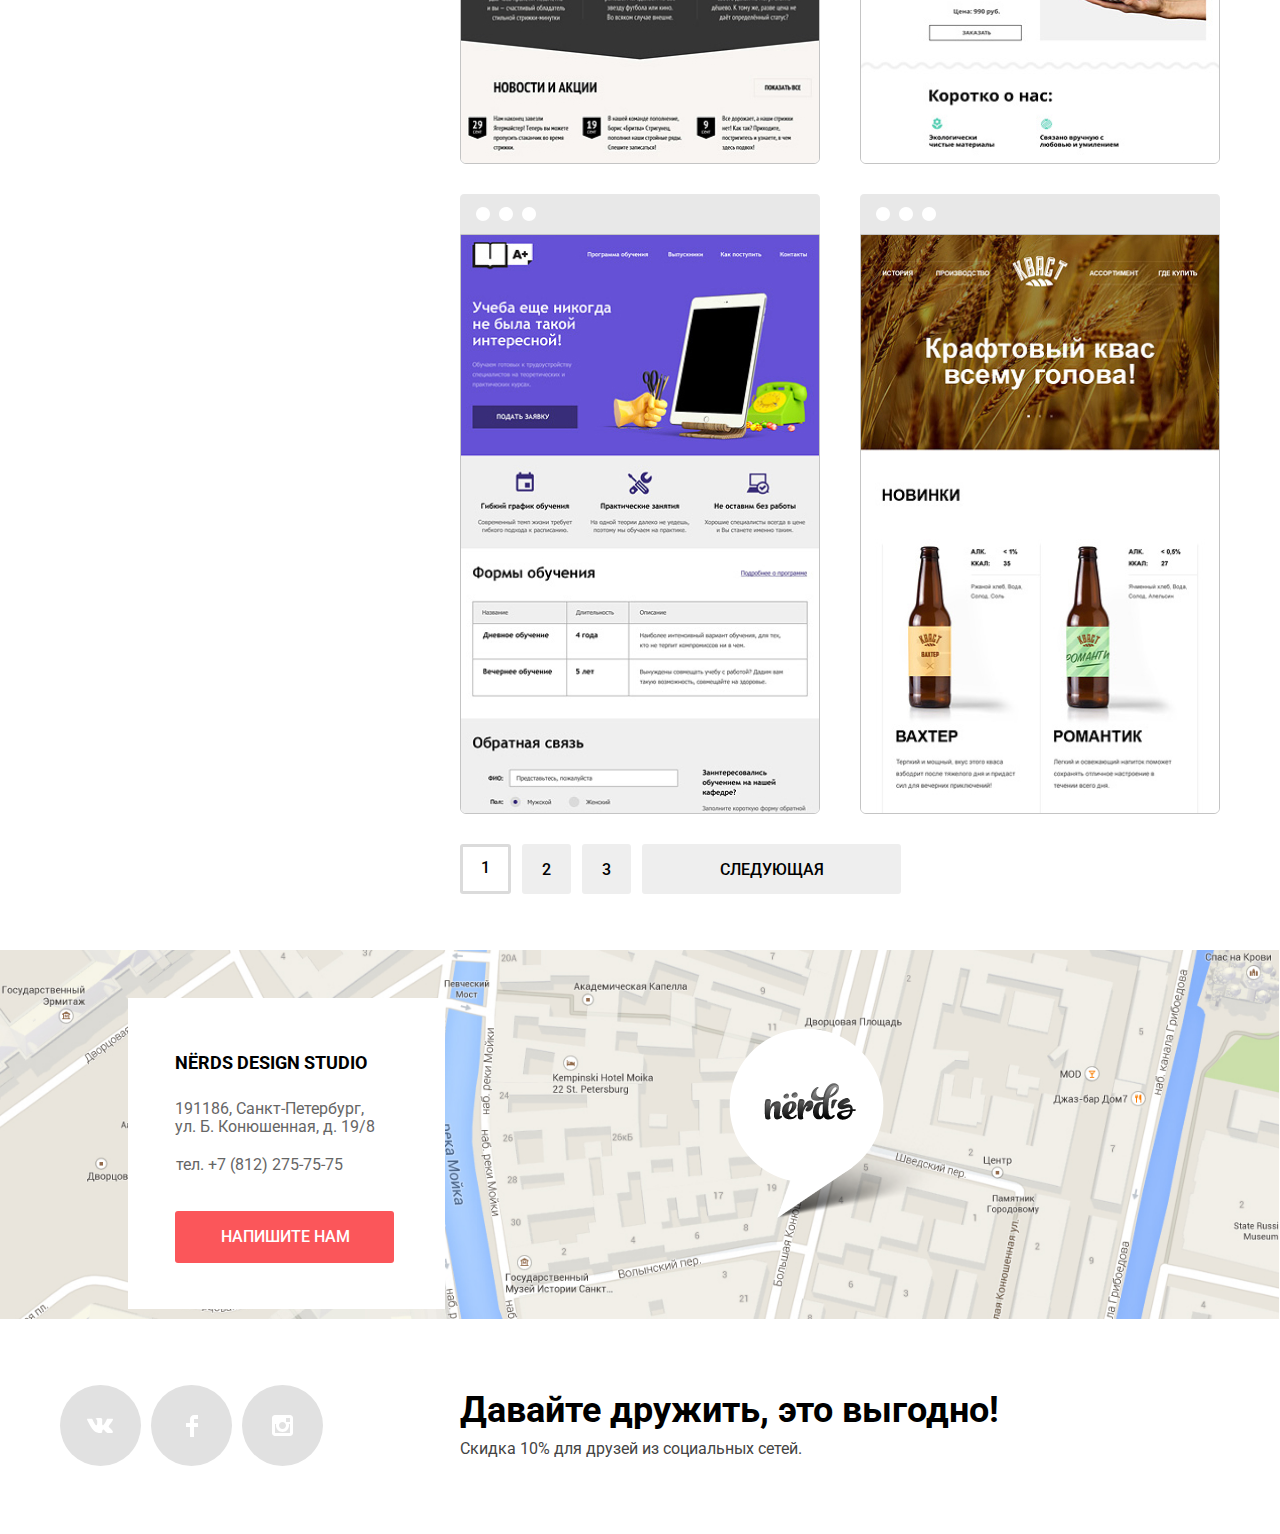
==== commit 7c50dc09: "Начало правок" ====
--- a/catalog.html
+++ b/catalog.html
@@ -57,7 +57,7 @@
             </div>
             <div class="price-controls">
               <label class="min-price">
-                от <input type="number" name="min-price" value="0">
+                от <input type="text" name="min-price" value="0">
               </label>
               <label class="max-price">
                 до <input type="text" name="max-price" value="15 000">
@@ -110,7 +110,7 @@
             </li>
           </ul>
         </fieldset>
-        <button type="button" class="btn-filter">Показать</button>
+        <button type="submit" class="btn-filter">Показать</button>
       </form>
 
 
@@ -174,14 +174,29 @@
                 <img class="catalog-image" src="img/pink.jpg" width="360" height="580" alt="сайт Pink">
               </div>
             </a>
-          </li>
-          <li class="catalog-list-item">
-            <a href="#">
-              <div class="browser"></div>
-              <div>
-                <img class="catalog-image" src="img/barber.jpg" width="360" height="580" alt="сайт Barbershop Borodinski">
-              </div>
-            </a>
+            <div class="price-label">
+              <a href="#">
+                <h3>Pink app</h3>
+              </a>
+              <p>Продуктовый лендинг приложения для iOS и Android</p>
+              <button type="button" class="btn">9 900 <span class="money">₽</span></button>
+            </div>
+          </li>
+          <li class="catalog-list-item">
+            <a href="#">
+              <div class="browser"></div>
+              <div>
+                <img class="catalog-image" src="img/barber.jpg" width="360" height="580"
+                  alt="сайт Barbershop Borodinski">
+              </div>
+            </a>
+            <div class="price-label visually-hidden">
+              <a href="#">
+                <h3>Barbershop Borodinski</h3>
+              </a>
+              <p></p>
+              <button type="button" class="btn">9 900<span class="money">₽</span></button>
+            </div>
           </li>
           <li class="catalog-list-item">
             <a href="#">
@@ -190,14 +205,28 @@
                 <img class="catalog-image" src="img/mishka.jpg" alt="сайт Mishka" width="360" height="580">
               </div>
             </a>
-          </li>
-          <li class="catalog-list-item">
-            <a href="#">
-              <div class="browser"></div>
-              <div>
-                <img class="catalog-image" src="img/a+.jpg" width="360" height="580" alt="сайт A+">
-              </div>
-            </a>
+            <div class="price-label visually-hidden">
+              <a href="#">
+                <h3>Mishka</h3>
+              </a>
+              <p></p>
+              <button type="button" class="btn">9 900<span class="money">₽</span></button>
+            </div>
+          </li>
+          <li class="catalog-list-item">
+            <a href="#">
+              <div class="browser"></div>
+              <div>
+                <img class="catalog-image" src="img/a-plus.jpg" width="360" height="580" alt="сайт A+">
+              </div>
+            </a>
+            <div class="price-label visually-hidden">
+              <a href="#">
+                <h3>A+</h3>
+              </a>
+              <p></p>
+              <button type="button" class="btn">9 900 <span class="money">₽</span></button>
+            </div>
           </li>
           <li class="catalog-list-item">
             <a href="#">
@@ -206,6 +235,13 @@
                 <img class="catalog-image" src="img/kvast.jpg" width="360" height="580" alt="сайт Кваст">
               </div>
             </a>
+            <div class="price-label visually-hidden">
+              <a href="#">
+                <h3>Кваст</h3>
+              </a>
+              <p></p>
+              <button type="button" class="btn">9 900 <span class="money">₽</span></button>
+            </div>
           </li>
         </ul>
       </div>
@@ -241,7 +277,7 @@
             ул. Б. Конюшенная, д. 19/8
           </p>
           <p class="contacts-tel">
-            <a href="tel:+7(812)275-75-75">тел. +7 (812) 275-75-75</a>
+            <a href="tel:+7812275-75-75">тел. +7 (812) 275-75-75</a>
           </p>
           <button type="button" class="btn btn-contact">Напишите нам</button>
         </div>
@@ -257,27 +293,31 @@
       <div class="site-footer-wrapper">
         <ul class="socials-list">
           <li class="socials-item">
-            <a class ="social-button" href="#">
+            <a class="social-button" href="#">
               <span class="visually-hidden">Вконтакте</span>
               <svg width="27" height="15" viewBox="0 0 27 15" fill="none" xmlns="http://www.w3.org/2000/svg">
-                <path d="M16.138 11.51C17.094 11.201 18.318 13.55 19.621 14.449C20.599 15.13 21.348 14.983 21.348 14.983L24.821 14.933C24.821 14.933 26.636 14.821 25.778 13.379C25.707 13.259 25.275 12.31 23.193 10.357C21.016 8.31404 21.311 8.64504 23.932 5.11304C25.529 2.96004 26.168 1.64504 25.968 1.08504C25.776 0.546037 24.603 0.686037 24.603 0.686037L20.69 0.713037C20.309 0.714037 19.986 0.832037 19.839 1.22804C19.836 1.23204 19.218 2.89404 18.394 4.30704C16.653 7.29604 15.958 7.45504 15.67 7.26804C15.009 6.83504 15.176 5.53104 15.176 4.60404C15.176 1.70704 15.608 0.499037 14.33 0.187037C13.903 0.0830374 13.591 0.0150374 12.502 0.00503741C11.11 -0.0159626 9.92797 0.00503743 9.25797 0.334037C8.81297 0.557037 8.47197 1.04604 8.67897 1.07404C8.93897 1.10904 9.52197 1.23404 9.83397 1.66004C10.235 2.21204 10.223 3.44904 10.223 3.44904C10.223 3.44904 10.452 6.86004 9.68297 7.28304C9.15497 7.57304 8.43297 6.98104 6.87997 4.26704C6.08697 2.87904 5.48797 1.34504 5.48797 1.34504C5.48797 1.34504 5.37197 1.06004 5.16197 0.904037C4.91197 0.719037 4.56197 0.660037 4.56197 0.660037L0.84797 0.684037C0.84797 0.684037 0.28997 0.700037 0.0849697 0.946037C-0.0970303 1.16404 0.0699697 1.61404 0.0699697 1.61404C0.0699697 1.61404 2.97897 8.49504 6.27297 11.961C9.29297 15.143 12.725 14.932 12.725 14.932H14.28C14.28 14.932 14.749 14.878 14.989 14.62C15.213 14.38 15.203 13.929 15.203 13.929C15.203 13.929 15.172 11.82 16.138 11.51Z" fill="white"/>
-                </svg>
+                <path
+                  d="M16.138 11.51C17.094 11.201 18.318 13.55 19.621 14.449C20.599 15.13 21.348 14.983 21.348 14.983L24.821 14.933C24.821 14.933 26.636 14.821 25.778 13.379C25.707 13.259 25.275 12.31 23.193 10.357C21.016 8.31404 21.311 8.64504 23.932 5.11304C25.529 2.96004 26.168 1.64504 25.968 1.08504C25.776 0.546037 24.603 0.686037 24.603 0.686037L20.69 0.713037C20.309 0.714037 19.986 0.832037 19.839 1.22804C19.836 1.23204 19.218 2.89404 18.394 4.30704C16.653 7.29604 15.958 7.45504 15.67 7.26804C15.009 6.83504 15.176 5.53104 15.176 4.60404C15.176 1.70704 15.608 0.499037 14.33 0.187037C13.903 0.0830374 13.591 0.0150374 12.502 0.00503741C11.11 -0.0159626 9.92797 0.00503743 9.25797 0.334037C8.81297 0.557037 8.47197 1.04604 8.67897 1.07404C8.93897 1.10904 9.52197 1.23404 9.83397 1.66004C10.235 2.21204 10.223 3.44904 10.223 3.44904C10.223 3.44904 10.452 6.86004 9.68297 7.28304C9.15497 7.57304 8.43297 6.98104 6.87997 4.26704C6.08697 2.87904 5.48797 1.34504 5.48797 1.34504C5.48797 1.34504 5.37197 1.06004 5.16197 0.904037C4.91197 0.719037 4.56197 0.660037 4.56197 0.660037L0.84797 0.684037C0.84797 0.684037 0.28997 0.700037 0.0849697 0.946037C-0.0970303 1.16404 0.0699697 1.61404 0.0699697 1.61404C0.0699697 1.61404 2.97897 8.49504 6.27297 11.961C9.29297 15.143 12.725 14.932 12.725 14.932H14.28C14.28 14.932 14.749 14.878 14.989 14.62C15.213 14.38 15.203 13.929 15.203 13.929C15.203 13.929 15.172 11.82 16.138 11.51Z"
+                  fill="white" />
+              </svg>
             </a>
           </li>
           <li class="socials-item">
-            <a class ="social-button" href="#">
+            <a class="social-button" href="#">
               <span class="visually-hidden">Фейсбук</span>
               <svg width="12" height="22" viewBox="0 0 12 22" fill="none" xmlns="http://www.w3.org/2000/svg">
-                <path d="M12 4V0H8C5.79086 0 4 1.79086 4 4V8H0V12H4V22H8V12H12V8H8V4H12Z" fill="white"/>
-                </svg>
+                <path d="M12 4V0H8C5.79086 0 4 1.79086 4 4V8H0V12H4V22H8V12H12V8H8V4H12Z" fill="white" />
+              </svg>
             </a>
           </li>
           <li class="socials-item">
-            <a class ="social-button" href="#">
+            <a class="social-button" href="#">
               <span class="visually-hidden">Инстаграм</span>
               <svg width="21" height="21" viewBox="0 0 21 21" fill="none" xmlns="http://www.w3.org/2000/svg">
-                <path fill-rule="evenodd" clip-rule="evenodd" d="M3 0H18C19.65 0 21 1.35 21 3V18C21 19.65 19.65 21 18 21H3C1.35 21 0 19.65 0 18V3C0 1.35 1.35 0 3 0ZM14 10.5C14 8.57 12.43 7 10.5 7C8.57 7 7 8.57 7 10.5C7 12.43 8.57 14 10.5 14C12.43 14 14 12.43 14 10.5ZM3 18V9H4.181C4.0626 9.49127 4.00186 9.99467 4 10.5C4 14.0899 6.91015 17 10.5 17C14.0899 17 17 14.0899 17 10.5C16.9986 9.99464 16.9379 9.49118 16.819 9H18V18H3ZM14 7H18V3H14V7Z" fill="white"/>
-                </svg>
+                <path fill-rule="evenodd" clip-rule="evenodd"
+                  d="M3 0H18C19.65 0 21 1.35 21 3V18C21 19.65 19.65 21 18 21H3C1.35 21 0 19.65 0 18V3C0 1.35 1.35 0 3 0ZM14 10.5C14 8.57 12.43 7 10.5 7C8.57 7 7 8.57 7 10.5C7 12.43 8.57 14 10.5 14C12.43 14 14 12.43 14 10.5ZM3 18V9H4.181C4.0626 9.49127 4.00186 9.99467 4 10.5C4 14.0899 6.91015 17 10.5 17C14.0899 17 17 14.0899 17 10.5C16.9986 9.99464 16.9379 9.49118 16.819 9H18V18H3ZM14 7H18V3H14V7Z"
+                  fill="white" />
+              </svg>
             </a>
           </li>
         </ul>
@@ -309,12 +349,13 @@
           <textarea name="message" id="message-form" rows="5">В свободной форме</textarea>
         </div>
         <div class="submit-block">
-          <button type="button" class="btn">Отправить</button>
+          <button type="submit" class="btn">Отправить</button>
         </div>
       </form>
     </div>
   </section>
 
-<script src="/js/main.js"></script>
+  <script src="js/main.js"></script>
 </body>
+
 </html>
--- a/css/style.css
+++ b/css/style.css
@@ -2,6 +2,7 @@
   --advance-black: #000000;
   --basic-black: #283136;
   --basic-gray: #EEEEEE;
+  --advance-grey: #C4C4C4;
   --modal-close: rgba(251, 86, 90, 0.3);
   --checkbox: #4D4D4D;
   --icon-color: #E1E1E1;
@@ -28,7 +29,7 @@
   min-width: 1200px;
   padding: 0;
   margin: 0;
-  font-family: "Roboto", sans-serif;
+  font-family: "Roboto","Adrial", sans-serif;
   font-weight: 400;
   font-size: 16px;
   line-height: 24px;
@@ -317,7 +318,7 @@
   font-family: "Roboto", "Arial", sans-serif;
   text-transform: uppercase;
   font-size: 16px;
-  line-height: 19px;
+  line-height: 22px;
   color: var(--basic-black);
 }
 
@@ -329,6 +330,8 @@
   padding-right: 2px;
   text-align: center;
   color: var(--basic-black);
+  font-size: 16px;
+  line-height: 22px;
   border: none;
   border-radius: 5px;
   background: var(--basic-gray);
@@ -387,6 +390,7 @@
 }
 
 .filter-option label {
+  font-family: "Roboto","Adrial", sans-serif;
   position: relative;
   display: block;
   cursor: pointer;
@@ -514,6 +518,7 @@
   font-size: 16px;
   line-height: 18px;
   font-weight: 500;
+  vertical-align: center;
   text-align: center;
   color: var(--special-white);
   text-transform: uppercase;
@@ -601,7 +606,7 @@
   height: 578px;
   margin: 0;
   object-fit: contain;
-  border: 1px solid var(--special-paginator-grey);
+  border: 1px solid var(--advance-grey);
   border-radius: 0 0 6px 6px;
 }
 
@@ -623,7 +628,7 @@
   width: 100%;
   top: 59%;
   left: 0;
-  padding: 26px 80px 44px 80px;
+  padding: 26px 53px 44px 52px;
   background-color: var(--basic-gray);
 }
 
@@ -653,12 +658,15 @@
 }
 
 .price-label p {
+  font-size: 16px;
+  line-height: 18px;
   color: var(--extra-gray);
 }
 
 .price-label .btn {
   display: block;
-  width: 100%;
+  width: 200px;
+  margin: 0 auto;
   border-radius: 3px;
 }
 
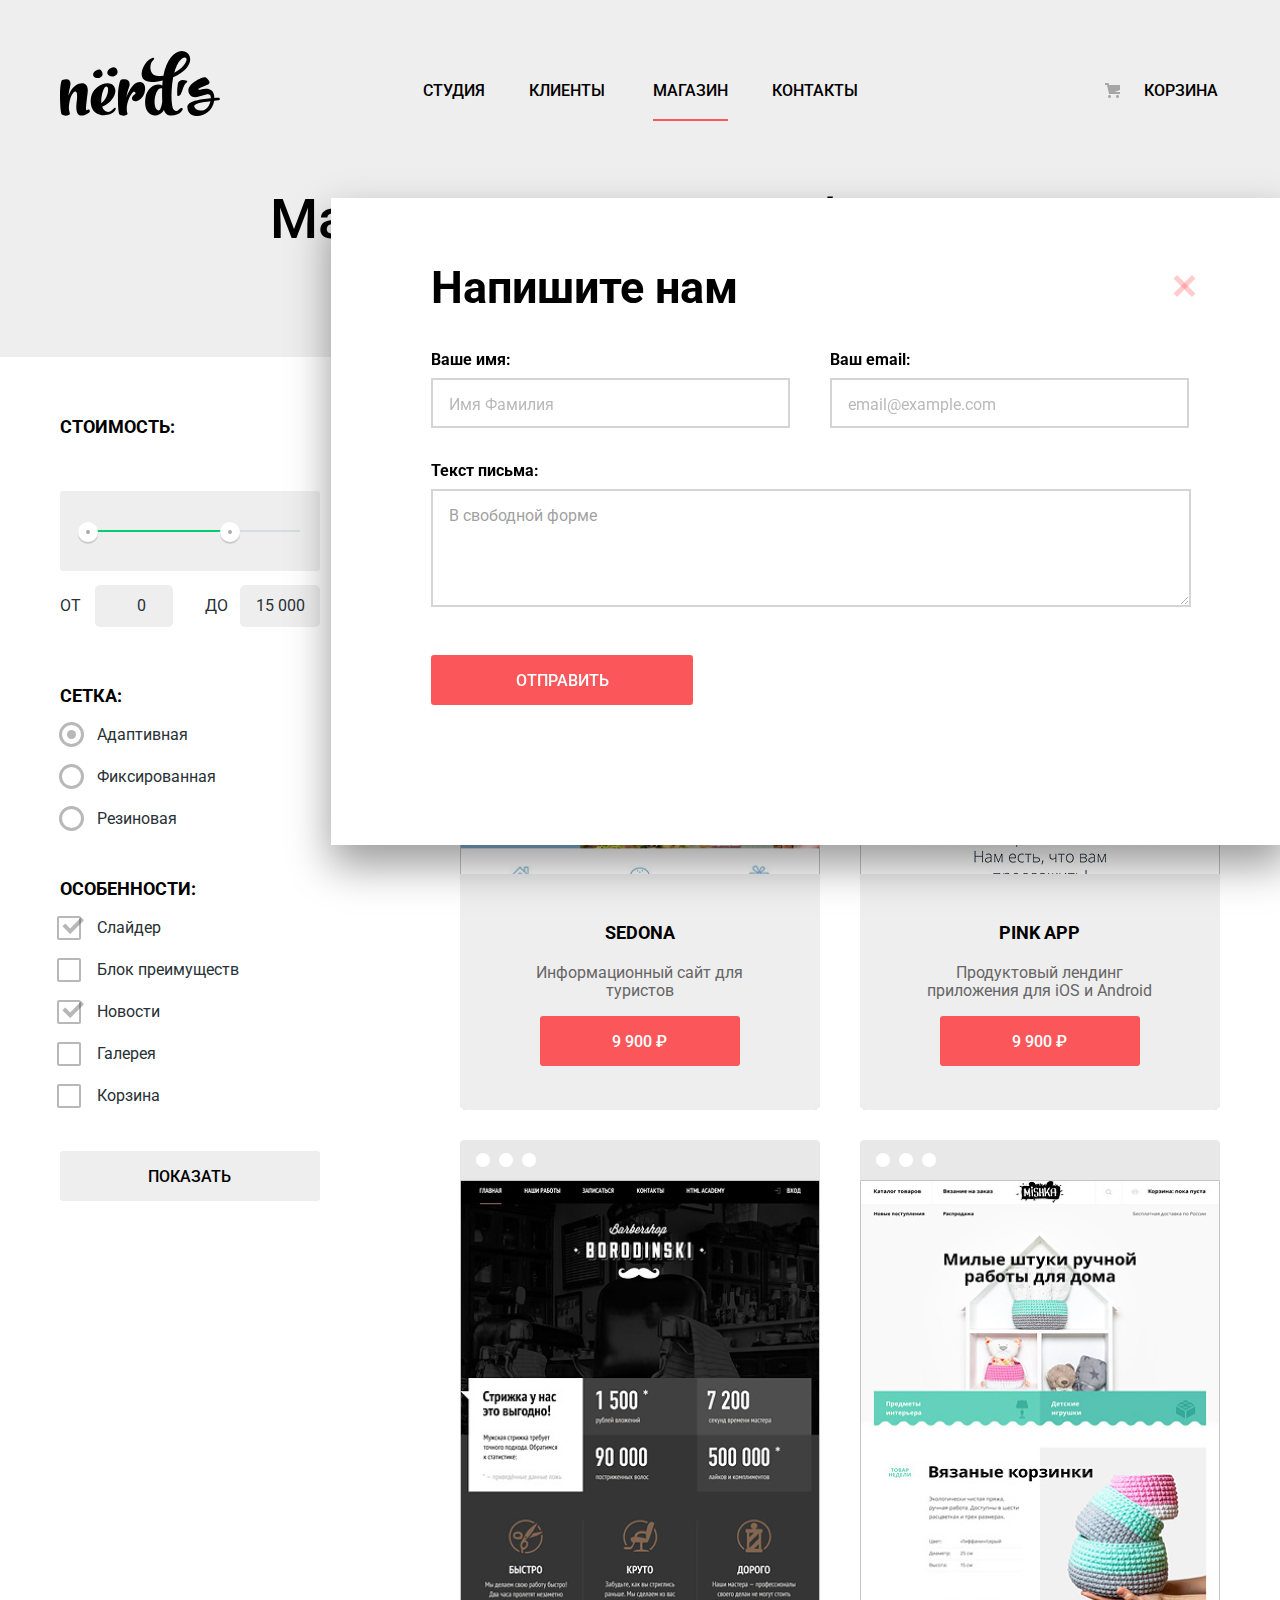
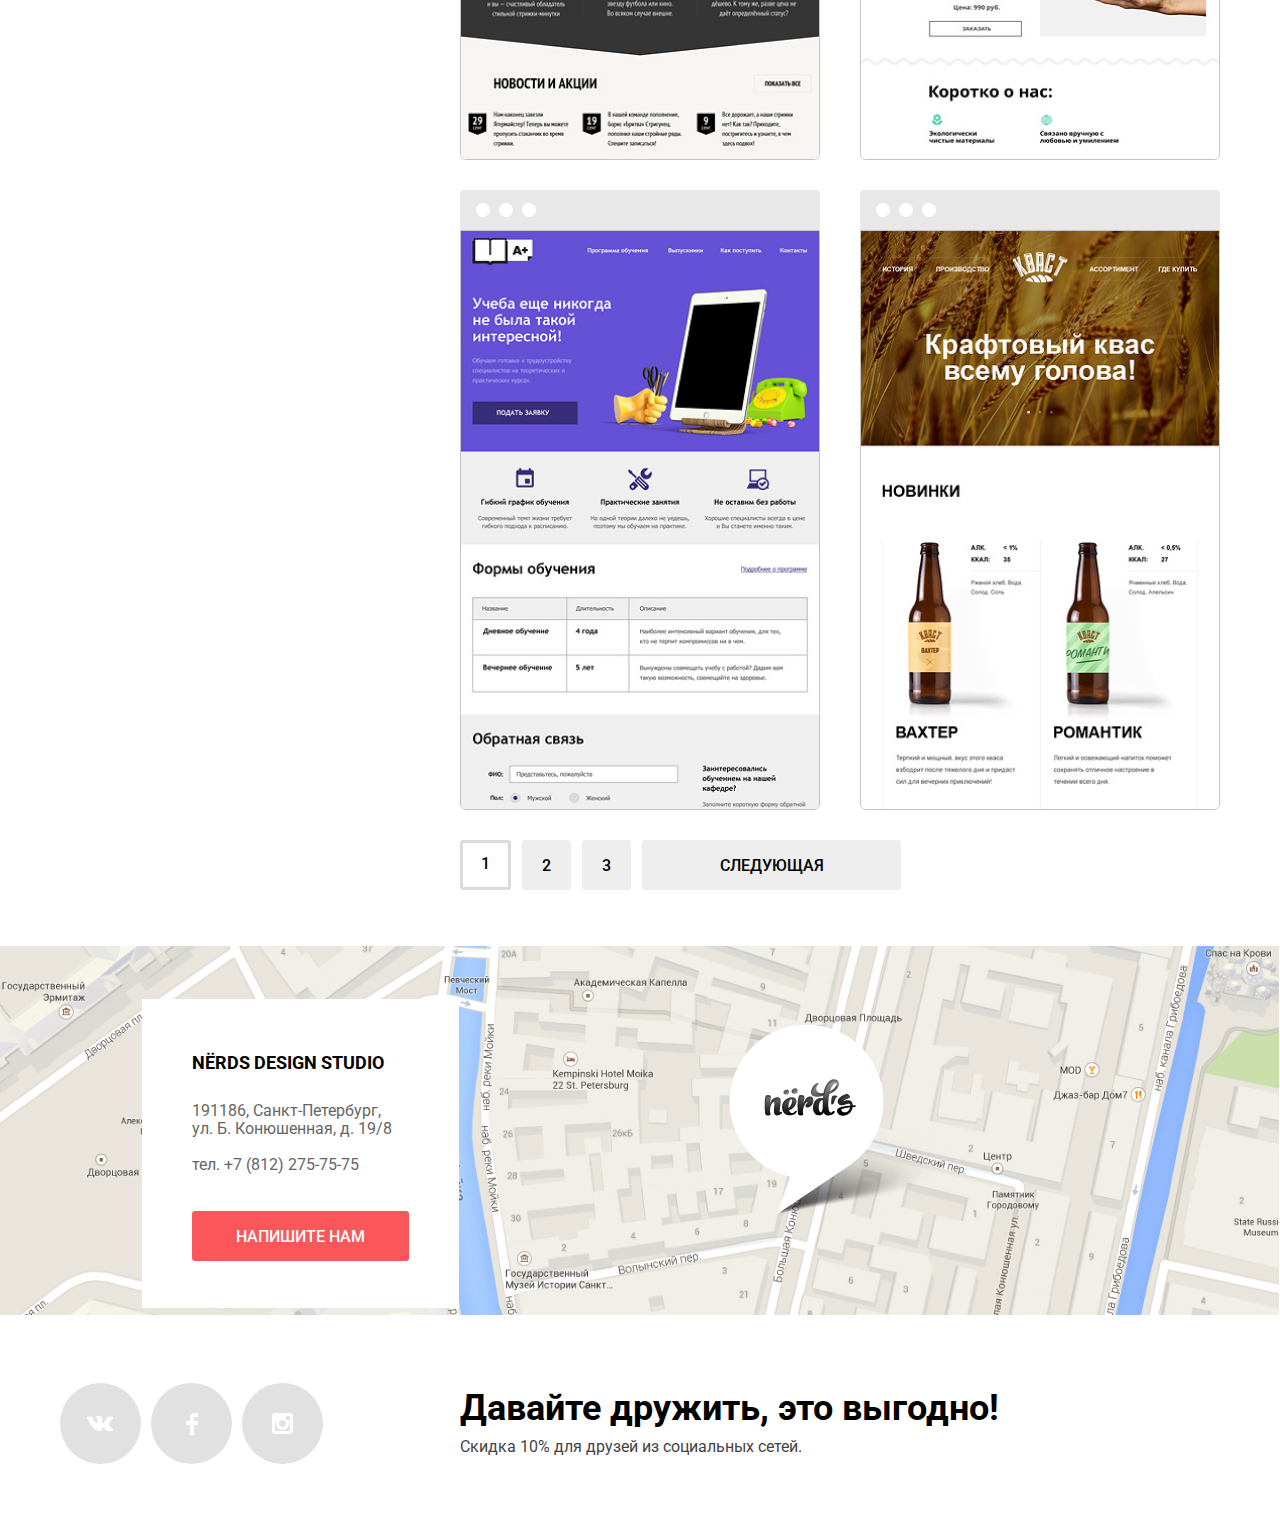
==== commit d123d59a: "сохранение правок" ====
--- a/catalog.html
+++ b/catalog.html
@@ -52,8 +52,12 @@
               <div class="scale">
                 <div class="bar"></div>
               </div>
-              <div class="toggle toggle-min" tabindex="0"></div>
-              <div class="toggle toggle-max" tabindex="0"></div>
+              <div class="toggle toggle-min" tabindex="0">
+                <span class="visually-hidden">Интервал цены на шакале от</span>
+              </div>
+              <div class="toggle toggle-max" tabindex="0">
+                <span class="visually-hidden">Интервал цены на шакале до</span>
+              </div>
             </div>
             <div class="price-controls">
               <label class="min-price">
--- a/css/style.css
+++ b/css/style.css
@@ -57,7 +57,7 @@
 }
 
 .main-header {
-  padding-top: 49px;
+  padding-top: 45px;
   background-color: var(--basic-gray);
 }
 
@@ -107,7 +107,7 @@
   align-items: center;
   margin: 0;
   padding: 0;
-  margin-right: 187px;
+  margin-right: 188px;
   margin-top: 17px;
   list-style: none;
 }
@@ -469,7 +469,7 @@
 /* order block */
 
 .order {
-  margin-bottom: 38px;
+  margin-bottom: 39px;
   padding-bottom: 80px;
   border-bottom: 2px solid var(--basic-gray);
 }
@@ -514,7 +514,7 @@
 
 .btn {
   display: inline-block;
-  padding: 16px 39px;
+  padding: 17px 40px 15px 39px;
   font-size: 16px;
   line-height: 18px;
   font-weight: 500;
@@ -598,7 +598,9 @@
 .catalog-list-item {
   position: relative;
   width: 360px;
+  min-height: 578px;
   margin-bottom: 23px;
+  overflow: hidden;
 }
 
 .catalog-image {
@@ -620,13 +622,14 @@
 }
 
 .price-label {
-  display: none;
+  display: block;
   position: absolute;
   text-align: center;
   box-sizing: border-box;
+  border-radius: 0 0 6px 6px;
   min-height: 231px;
   width: 100%;
-  top: 59%;
+  bottom: 7px;
   left: 0;
   padding: 26px 53px 44px 52px;
   background-color: var(--basic-gray);
@@ -673,7 +676,7 @@
 /* footer-block */
 
 .site-footer {
-  margin-top: 66px;
+  margin-top: 68px;
   padding-bottom: 68px;
 }
 
@@ -778,19 +781,20 @@
 .slider-item:nth-child(1) {
   background-image: url(../img/nerds-index-slide1.png);
   background-repeat: no-repeat;
-  background-position: 395px -2px;
+  background-position: 398px -6px;
 }
 
 .slider-item:nth-child(2) {
   background-image: url(../img/nerds-index-slide2.png);
   background-repeat: no-repeat;
-  background-position: 395px -2px;
+  background-position: 398px -6px;
 }
 
 .slider-item:nth-child(3) {
   background-image: url(../img/nerds-index-slide3.png);
   background-repeat: no-repeat;
-  background-position: 395px -2px;
+  background-position: 398px -6px;
+
 }
 
 .slider-promo {
@@ -799,13 +803,13 @@
   font-weight: 500;
   line-height: 55px;
   margin: 0;
-  margin-bottom: 29px;
+  margin-bottom: 26px;
   padding-top: 73px;
 }
 
 .slider-text {
   width: 416px;
-  margin-bottom: 39px;
+  margin-bottom: 40px;
 }
 
 .slider-navigation {
@@ -813,7 +817,7 @@
   display: flex;
   justify-content: space-between;
   min-width: 88px;
-  bottom: 93px;
+  bottom: 94px;
   right: 537px;
   z-index: 20;
   width: 88px;
@@ -846,7 +850,7 @@
 }
 
 .slider-item .btn {
-  padding: 17px 54px 15px 54px;
+  padding: 17px 56px 15px 54px;
   border-radius: 3px;
 }
 
@@ -858,13 +862,13 @@
 
 .advertising {
   display: flex;
-  margin-bottom: 54px;
+  margin-bottom: 51px;
 }
 
 .advertising-wrap {
   width: 900px;
   margin-right: 121px;
-  padding-top: 36px;
+  padding-top: 34px;
 }
 
 .advertising-principles-title {
@@ -872,7 +876,7 @@
   font-weight: 500;
   line-height: 45px;
   margin: 0;
-  margin-bottom: 34px;
+  margin-bottom: 33px;
   color: var(--advance-black);
 }
 
@@ -926,8 +930,9 @@
 
 .statistics-title {
   margin: 0;
-  padding-top: 39px;
-  padding-bottom: 28px;
+  padding-top: 37px;
+  padding-left: 2px;
+  padding-bottom: 25px;
   font-weight: 700;
   text-align: center;
   text-transform: uppercase;
@@ -1107,16 +1112,16 @@
 
 .information-wrap {
   position: absolute;
-  left: 10%;
-  top: 13%;
-  padding: 50px 51px 46px 47px;
+  left: 142px;
+  top: 53px;
+  padding: 49px 50px 47px 50px;
   text-align: left;
   background-color: var(--special-white);
 }
 
 .contacts-title {
   margin: 0;
-  margin-bottom: 22px;
+  margin-bottom: 24px;
   font-size: 18px;
   line-height: 30px;
   font-weight: 700;
@@ -1126,13 +1131,12 @@
 
 .contacts-text {
   margin: 0;
-  margin-bottom: 20px;
+  margin-bottom: 18px;
   line-height: 18px;
   color: var(--extra-gray);
 }
 
 .contacts-tel {
-  padding-left: 1px;
   margin: 0;
   margin-bottom: 37px;
   line-height: 18px;
@@ -1145,7 +1149,7 @@
 }
 
 .btn-contact {
-  padding: 17px 44px 17px 46px;
+  padding: 17px 44px 15px 44px;
 }
 
 .marker {
@@ -1157,7 +1161,7 @@
 /* modal */
 
 .modal {
-  display: none;
+  display: block  ;
 }
 
 .modal-show {
@@ -1165,11 +1169,11 @@
 }
 
 .modal-window {
-  width: 760px;
-  min-height: 445px;
+  min-width: 560px;
+  min-height: 500px;
   position: fixed;
-  top: 23%;
-  left: 20%;
+  top: 198px;
+  left: 331px;
   background-color: var(--special-white);
   box-shadow: 0 20px 40px rgba(0, 0, 0, 0.4);
   padding: 63px 99px 84px 100px;
@@ -1178,7 +1182,7 @@
 
 .client-form {
   display: grid;
-  grid-template-rows: repeat(3, 1fr);
+  grid-template-rows: repeat(3, 77px);
   grid-template-columns: repeat(2, 1fr);
   grid-column-gap: 40px;
   grid-row-gap: 34px;
@@ -1284,6 +1288,7 @@
 .submit-block {
   grid-column: 1/2;
   grid-row: 3/4;
+  padding-top: 68px;
 }
 
 .modal-close {
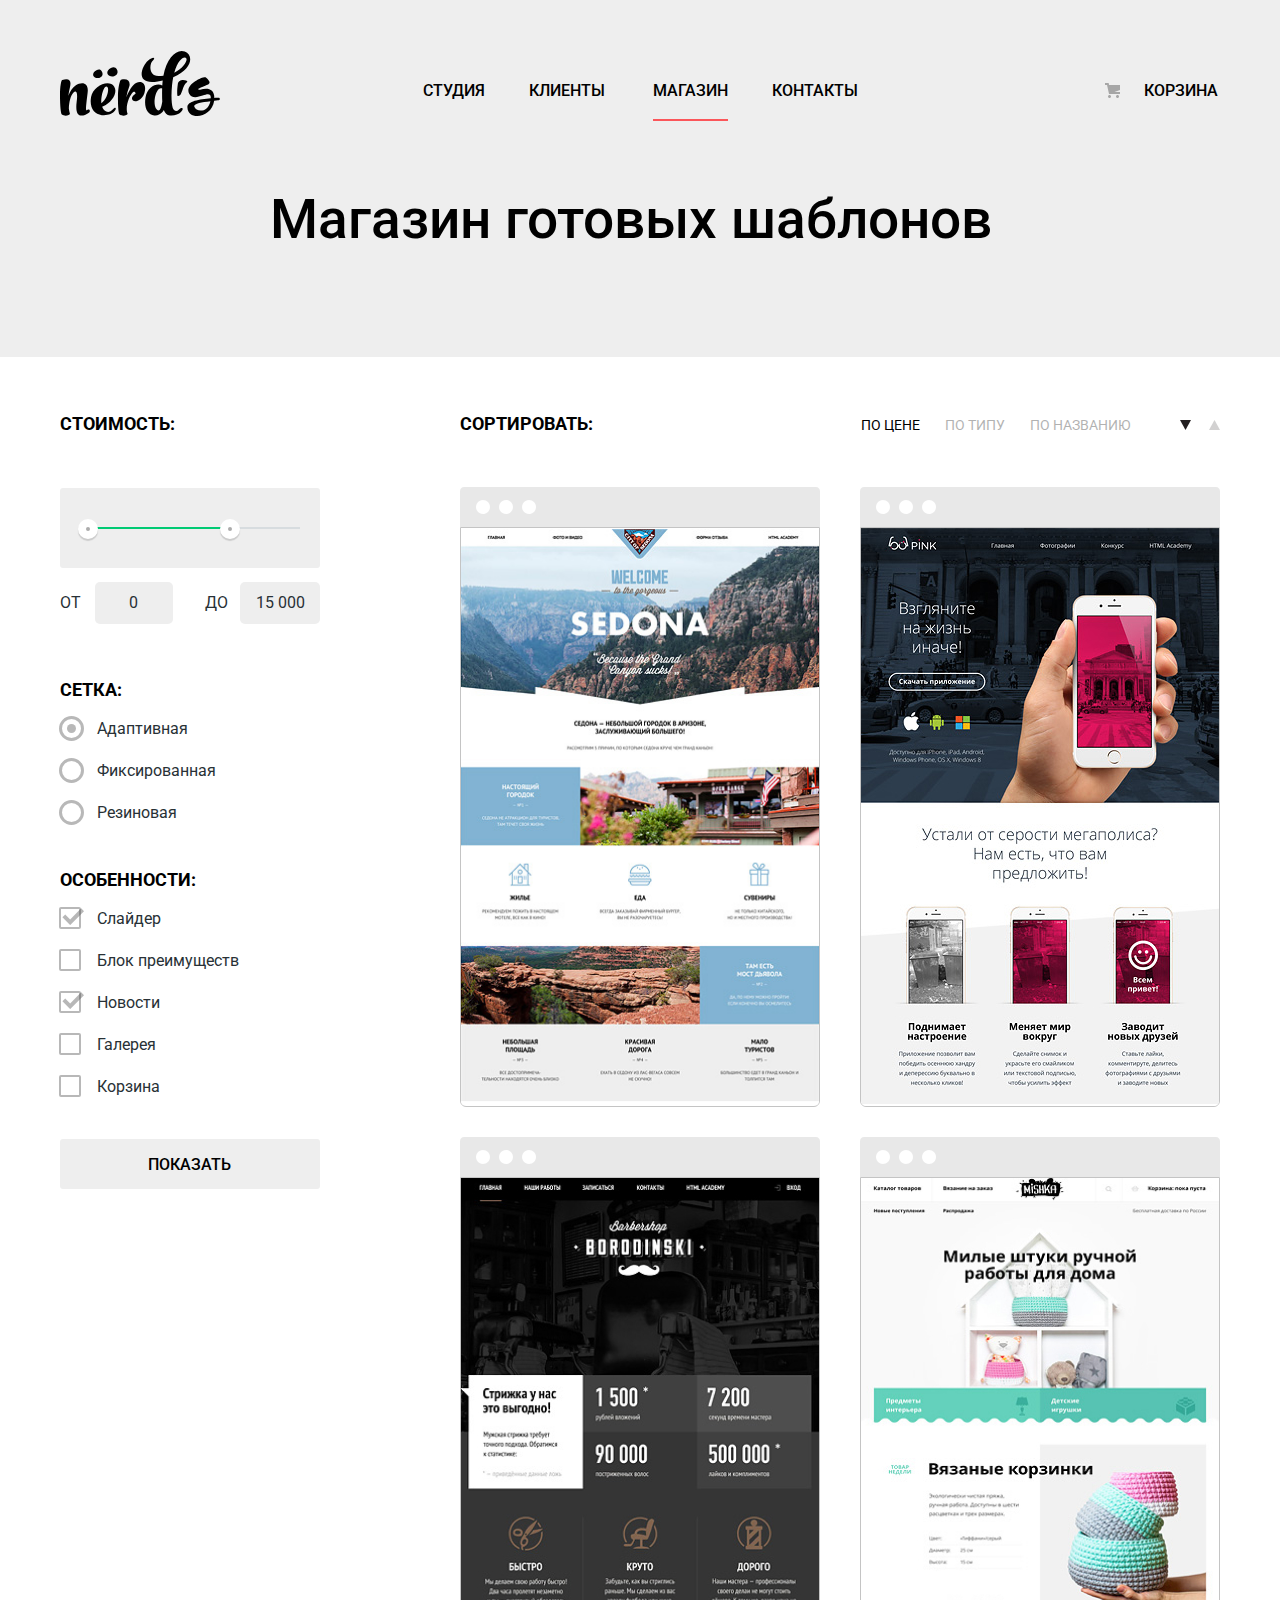
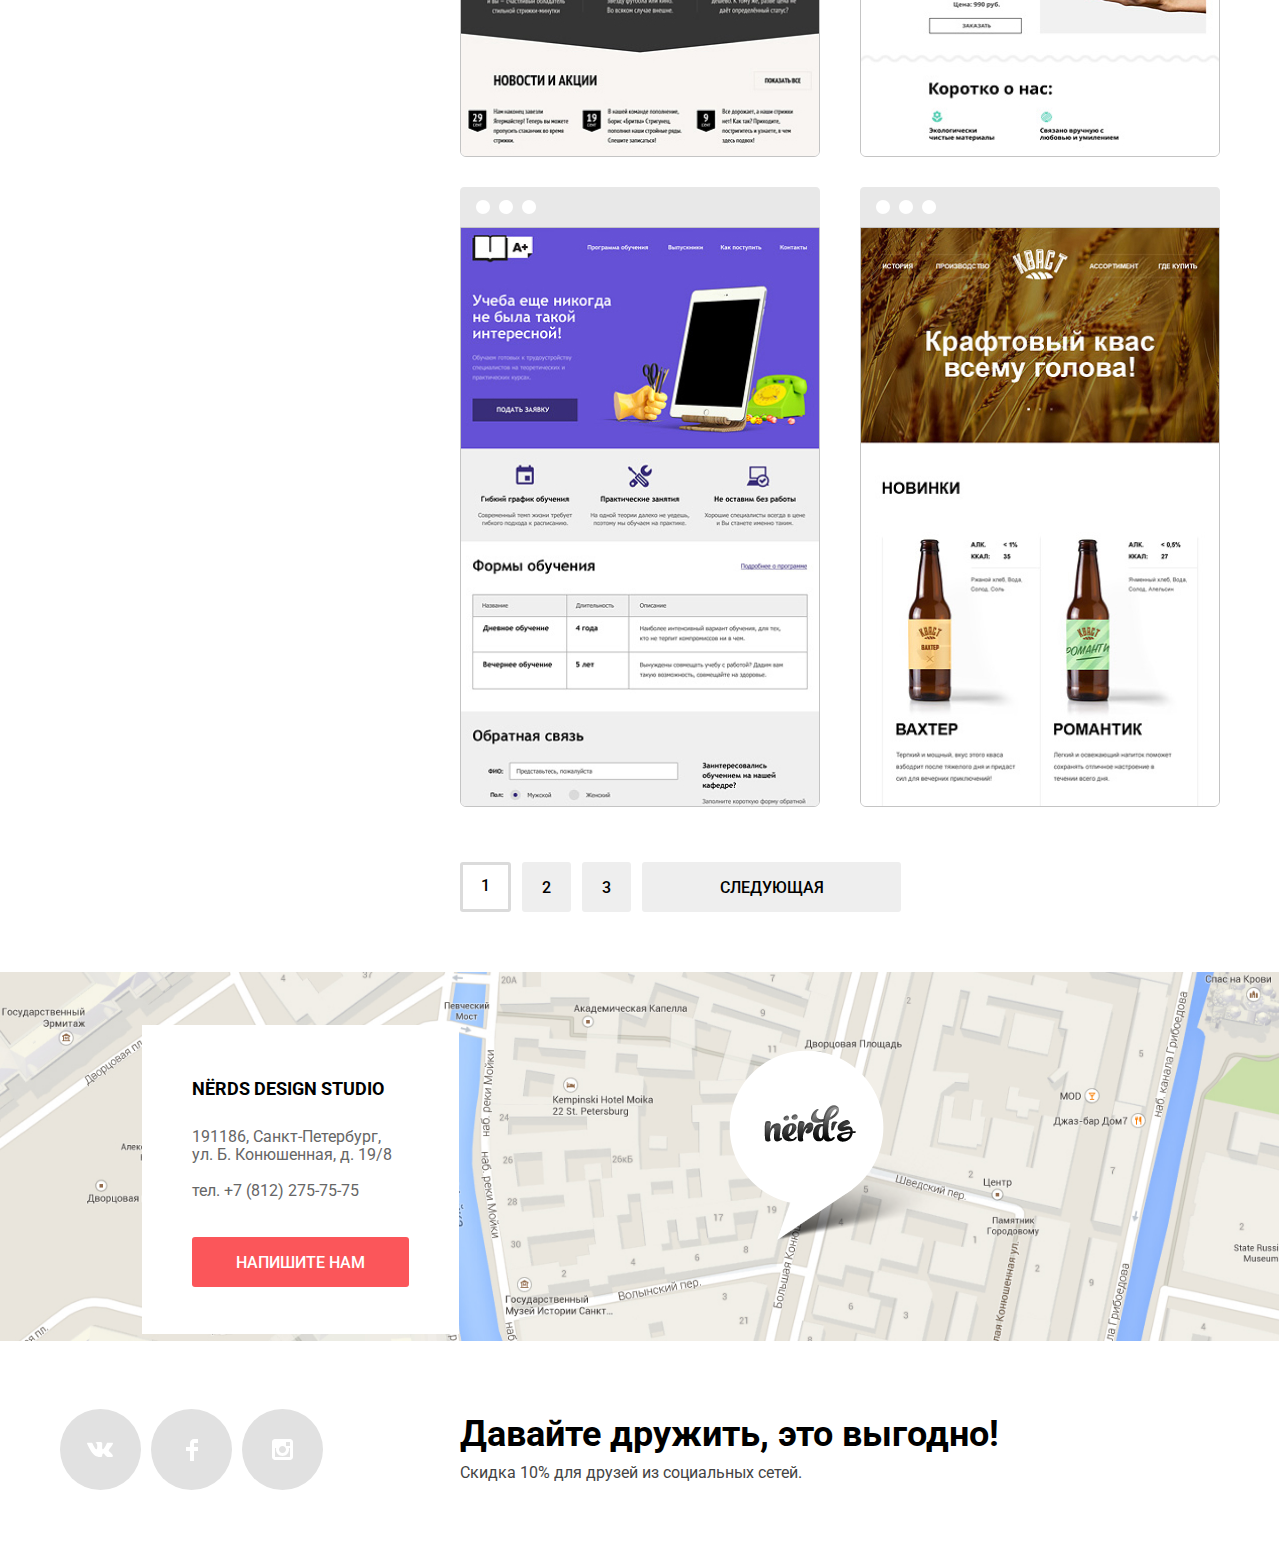
==== commit 22994801: "Правки к сдаче" ====
--- a/catalog.html
+++ b/catalog.html
@@ -79,7 +79,7 @@
             </li>
             <li>
               <input class="visually-hidden filter-input-radio" type="radio" name="layout" value="fix" id="fix-layout">
-              <label for="fix-layout">Фиксированная</label>
+              <label class="fix-label" for="fix-layout">Фиксированная</label>
             </li>
             <li>
               <input class="visually-hidden filter-input-radio" type="radio" name="layout" value="flexible"
@@ -167,8 +167,11 @@
               <a href="#">
                 <h3>Sedona</h3>
               </a>
-              <p>Информационный сайт для туристов</p>
-              <button type="button" class="btn">9 900 <span class="money">₽</span></button>
+              <p class="first-label">Информационный сайт для туристов</p>
+              <button type="button" class="btn">
+                <span class="btn-text">9 900</span>
+                <span class="money btn-text">₽</span>
+              </button>
             </div>
           </li>
           <li class="catalog-list-item">
@@ -183,7 +186,10 @@
                 <h3>Pink app</h3>
               </a>
               <p>Продуктовый лендинг приложения для iOS и Android</p>
-              <button type="button" class="btn">9 900 <span class="money">₽</span></button>
+              <button type="button" class="btn">
+                <span class="btn-text">9 900</span>
+                <span class="money btn-text">₽</span>
+              </button>
             </div>
           </li>
           <li class="catalog-list-item">
@@ -199,7 +205,10 @@
                 <h3>Barbershop Borodinski</h3>
               </a>
               <p></p>
-              <button type="button" class="btn">9 900<span class="money">₽</span></button>
+              <button type="button" class="btn">
+                <span class="btn-text">9 900</span>
+                <span class="money btn-text">₽</span>
+              </button>
             </div>
           </li>
           <li class="catalog-list-item">
@@ -214,7 +223,10 @@
                 <h3>Mishka</h3>
               </a>
               <p></p>
-              <button type="button" class="btn">9 900<span class="money">₽</span></button>
+              <button type="button" class="btn">
+                <span class="btn-text">9 900</span>
+                <span class="money btn-text">₽</span>
+              </button>
             </div>
           </li>
           <li class="catalog-list-item">
@@ -229,7 +241,10 @@
                 <h3>A+</h3>
               </a>
               <p></p>
-              <button type="button" class="btn">9 900 <span class="money">₽</span></button>
+              <button type="button" class="btn">
+                <span class="btn-text">9 900</span>
+                <span class="money btn-text">₽</span>
+              </button>
             </div>
           </li>
           <li class="catalog-list-item">
@@ -244,7 +259,10 @@
                 <h3>Кваст</h3>
               </a>
               <p></p>
-              <button type="button" class="btn">9 900 <span class="money">₽</span></button>
+              <button type="button" class="btn">
+                <span class="btn-text">9 900</span>
+                <span class="money btn-text">₽</span>
+              </button>
             </div>
           </li>
         </ul>
@@ -283,7 +301,9 @@
           <p class="contacts-tel">
             <a href="tel:+7812275-75-75">тел. +7 (812) 275-75-75</a>
           </p>
-          <button type="button" class="btn btn-contact">Напишите нам</button>
+          <button type="button" class="btn btn-contact">
+            <span class="btn-text">Напишите нам</span>
+          </button>
         </div>
         <div class="marker">
           <img src="img/map-marker1.png" width="231" height="190" alt="Маркер нашего местонахождения">
@@ -353,13 +373,15 @@
           <textarea name="message" id="message-form" rows="5">В свободной форме</textarea>
         </div>
         <div class="submit-block">
-          <button type="submit" class="btn">Отправить</button>
+          <button type="submit" class="btn">
+            <span class="btn-text">Отправить</span>
+          </button>
         </div>
       </form>
     </div>
   </section>
 
-  <script src="js/main.js"></script>
+  <script src="js/minify.js"></script>
 </body>
 
 </html>
--- a/css/style.css
+++ b/css/style.css
@@ -62,10 +62,11 @@
 }
 
 .inner-header {
-  margin-bottom: 55px;
+  margin-bottom: 52px;
 }
 
 .header-logo {
+  flex-shrink: 0;
   width: 160px;
   height: 65px;
   margin-right: 203px;
@@ -247,7 +248,7 @@
 .filter-item {
   padding: 0;
   margin: 0;
-  margin-bottom: 54px;
+  margin-bottom: 51px;
   border: none;
 }
 
@@ -326,8 +327,8 @@
   width: 60px;
   margin-left: 10px;
   padding: 10px;
-  padding-left: 16px;
-  padding-right: 2px;
+  padding-left: 8px;
+  padding-right: 10px;
   text-align: center;
   color: var(--basic-black);
   font-size: 16px;
@@ -361,7 +362,6 @@
   text-transform: uppercase;
   border-radius: 3px;
   border: none;
-  outline: none;
   cursor: pointer;
 }
 
@@ -376,17 +376,17 @@
 
 .filter-option {
   margin: 0;
-  margin-bottom: 23px;
+  margin-bottom: 20px;
   padding: 0;
   border: none;
-}
-
-.filter-option:first-child {
-  margin-bottom: 14px;
 }
 
 .filter-list:first-child {
   margin-bottom: 1px;
+}
+
+.filter-option:last-child label {
+  margin-bottom: 0;
 }
 
 .filter-option label {
@@ -405,10 +405,10 @@
 .filter-input-checkbox+label::before {
   content: "";
   position: absolute;
-  left: -3px;
+  left: -1px;
   top: -2px;
-  width: 20px;
-  height: 20px;
+  width: 18px;
+  height: 18px;
   border: 2px solid var(--checkbox);
   border-radius: 2px;
   opacity: 0.4;
@@ -456,6 +456,11 @@
   opacity: 1;
 }
 
+.filter-input-checkbox:focus + label:before,
+.filter-input-radio:focus + label:before {
+  opacity: 1;
+}
+
 .filter-input-checkbox:disabled,
 .filter-input-radio:disabled {
   opacity: 0.1;
@@ -465,6 +470,7 @@
 .filter-input-radio:disabled+label {
   opacity: 0.3;
 }
+
 
 /* order block */
 
@@ -526,11 +532,15 @@
   border-radius: 3px;
   border: none;
   cursor: pointer;
-}
-
-.btn:focus {
+  outline: none;
+}
+
+.btn:active {
   background-color: var(--special-red-focus);
-  box-shadow: inset 0 3px 0 rgba(0, 1, 1, 0.1);
+  box-shadow: inset 0px 3px 0px rgba(0, 1, 1, 0.1);
+}
+
+.btn:active .btn-text {
   opacity: 0.3;
 }
 
@@ -573,7 +583,7 @@
 /* catalog block */
 
 .catalog {
-  margin-bottom: 56px;
+  margin-bottom: 55px;
 }
 
 .sort-title {
@@ -622,16 +632,16 @@
 }
 
 .price-label {
-  display: block;
+  display: none;
   position: absolute;
   text-align: center;
   box-sizing: border-box;
   border-radius: 0 0 6px 6px;
+  width: 100%;
   min-height: 231px;
-  width: 100%;
   bottom: 7px;
   left: 0;
-  padding: 26px 53px 44px 52px;
+  padding: 8px 53px 36px 52px;
   background-color: var(--basic-gray);
 }
 
@@ -646,6 +656,8 @@
   line-height: 30px;
   font-weight: 700;
   text-transform: uppercase;
+  margin: 0;
+  margin-top: 19px;
   margin-bottom: 12px;
   color: var(--advance-black);
   cursor: pointer;
@@ -663,7 +675,14 @@
 .price-label p {
   font-size: 16px;
   line-height: 18px;
+  margin: 0;
+  margin-bottom: 33px;
   color: var(--extra-gray);
+}
+
+.price-label .first-label {
+  padding-left: 27px;
+  padding-right: 29px;
 }
 
 .price-label .btn {
@@ -761,7 +780,7 @@
   margin: 0;
   padding: 0;
   list-style: none;
-
+  overflow: hidden;
 }
 
 .slider-item {
@@ -854,10 +873,6 @@
   border-radius: 3px;
 }
 
-/* .slider-item .btn:hover {
-  background-color: var(--special-red-hower);
-} */
-
 /* advertising block */
 
 .advertising {
@@ -1038,7 +1053,7 @@
 
 /* pagination */
 
-.tor {
+.paginator {
   padding-top: 25px;
   padding-bottom: 5px;
 }
@@ -1161,7 +1176,7 @@
 /* modal */
 
 .modal {
-  display: block  ;
+  display: none;
 }
 
 .modal-show {
@@ -1169,14 +1184,14 @@
 }
 
 .modal-window {
-  min-width: 560px;
+  min-width: 580px;
   min-height: 500px;
   position: fixed;
   top: 198px;
   left: 331px;
   background-color: var(--special-white);
   box-shadow: 0 20px 40px rgba(0, 0, 0, 0.4);
-  padding: 63px 99px 84px 100px;
+  padding: 63px 101px 27px 96px;
   z-index: 30;
 }
 
@@ -1293,8 +1308,8 @@
 
 .modal-close {
   position: absolute;
-  top: 10%;
-  right: 10%;
+  top: 65px;
+  right: 95px;
   width: 21px;
   height: 21px;
   background-color: transparent;
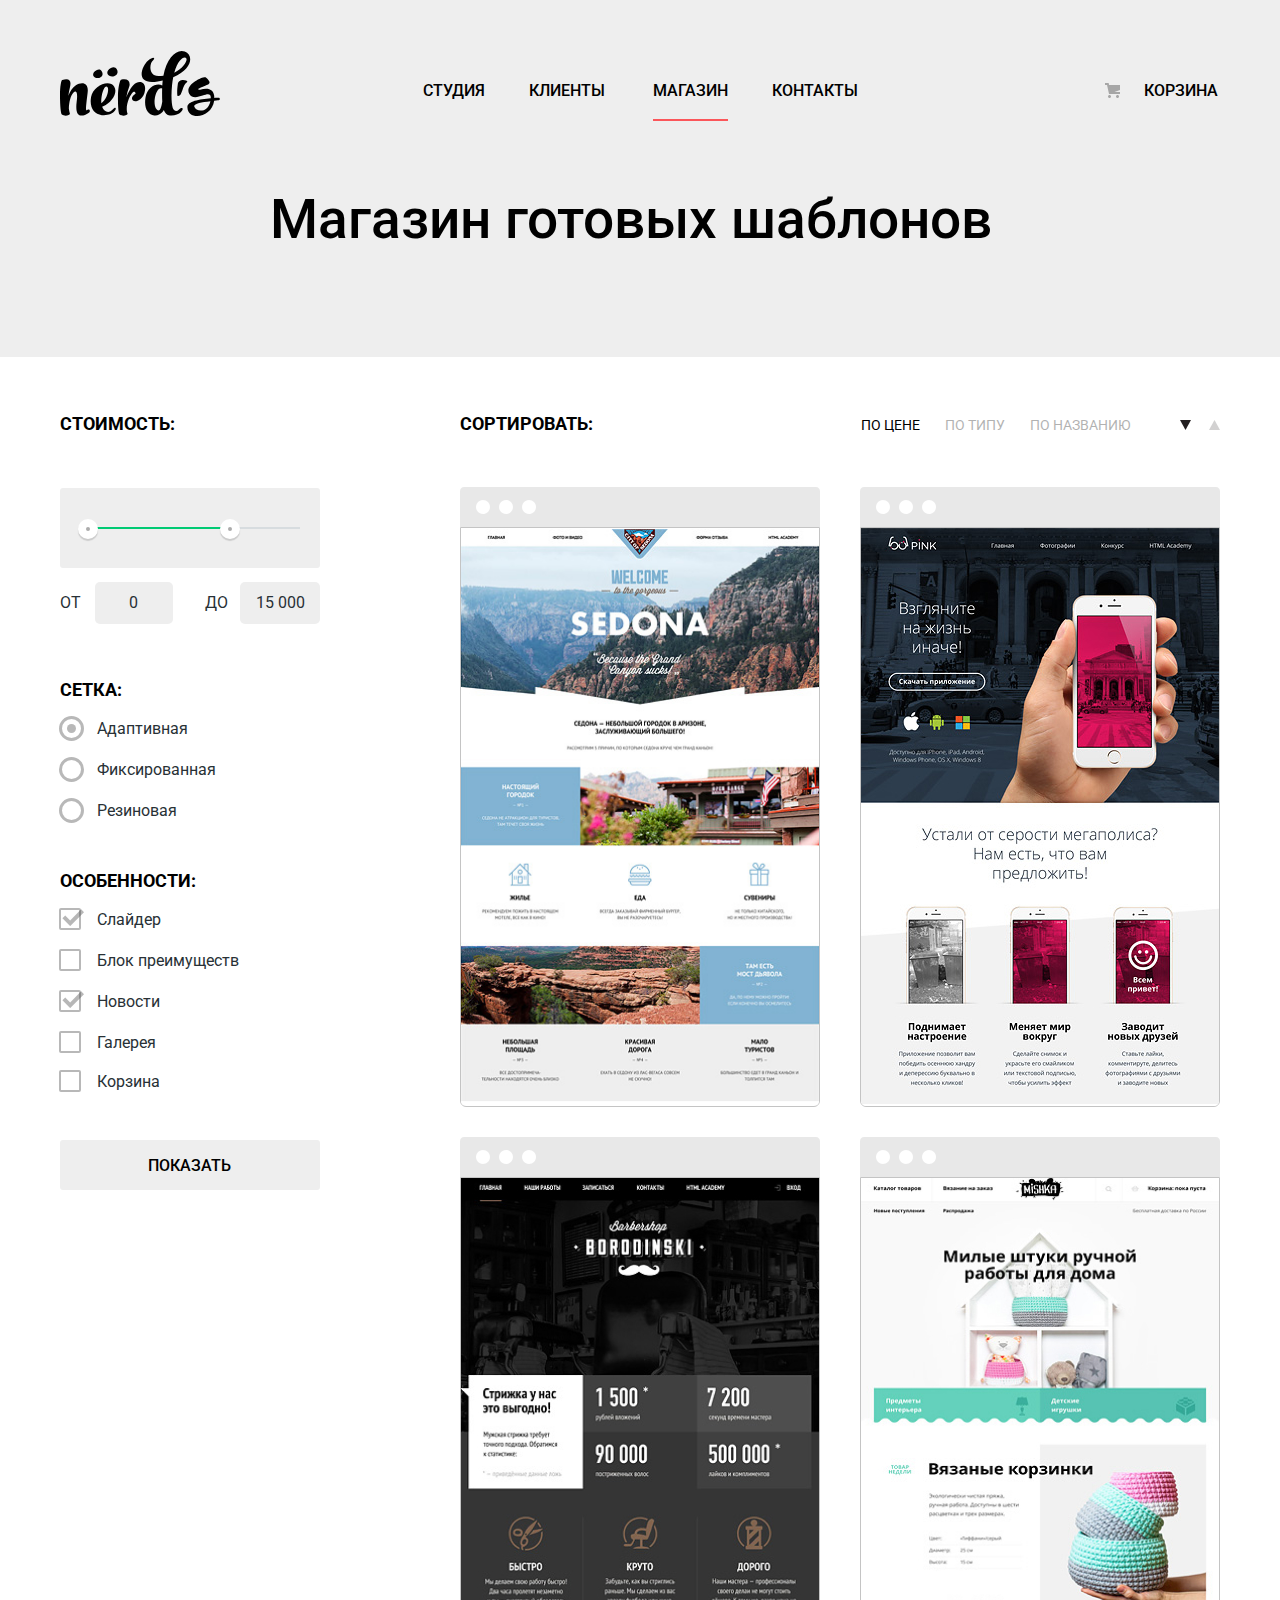
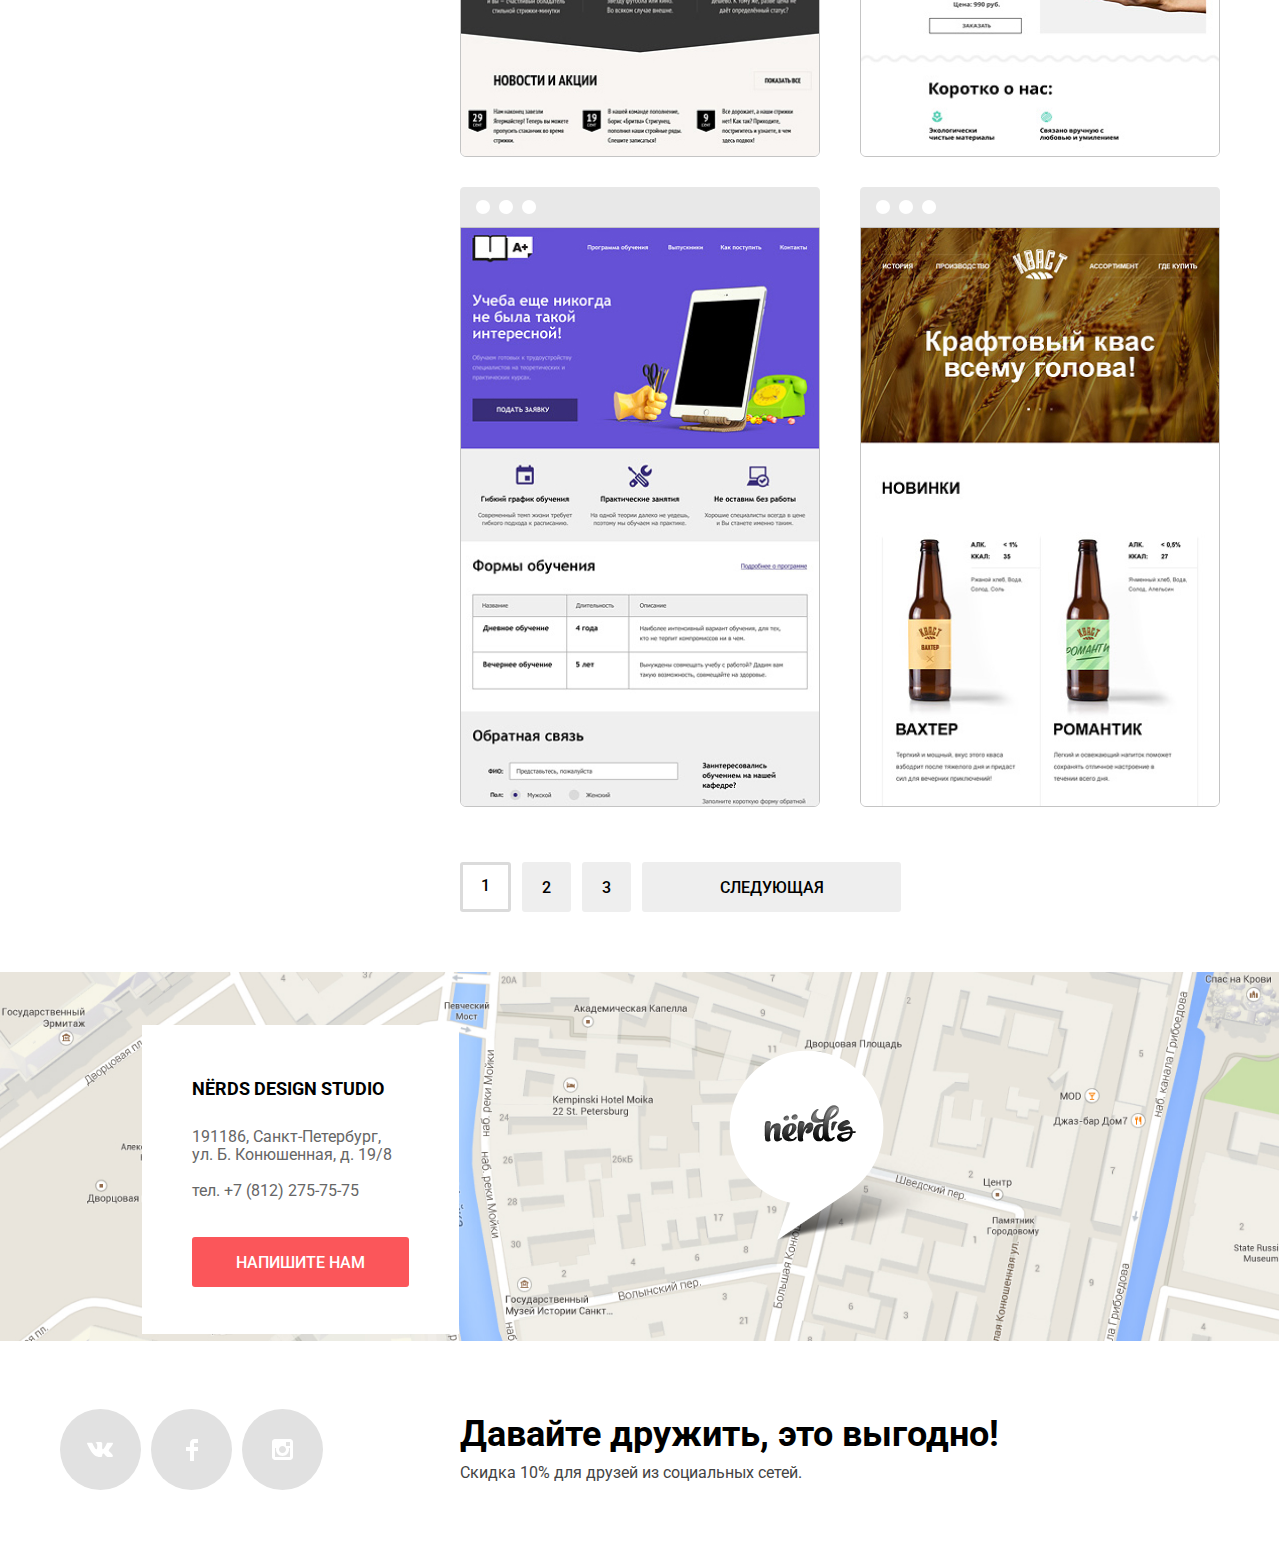
==== commit bcac4f67: "Сохранение правок" ====
--- a/catalog.html
+++ b/catalog.html
@@ -91,24 +91,24 @@
         <fieldset class="filter-option checkbox-filter">
           <legend>Особенности:</legend>
           <ul class="filter-list">
-            <li>
+            <li class="filter-item-one">
               <input class="visually-hidden filter-input-checkbox" type="checkbox" name="slider" id="site-slider"
                 checked>
               <label for="site-slider">Слайдер</label>
             </li>
-            <li>
+            <li class="filter-item-two">
               <input class="visually-hidden filter-input-checkbox" type="checkbox" name="feature-block" id="site-block">
               <label for="site-block">Блок преимуществ</label>
             </li>
-            <li>
+            <li class="filter-item-three">
               <input class="visually-hidden filter-input-checkbox" type="checkbox" name="news" id="site-news" checked>
               <label for="site-news">Новости</label>
             </li>
-            <li>
+            <li class="filter-item-four">
               <input class="visually-hidden filter-input-checkbox" type="checkbox" name="gallery" id="site-gallery">
               <label for="site-gallery">Галерея</label>
             </li>
-            <li>
+            <li class="filter-item-five">
               <input class="visually-hidden filter-input-checkbox" type="checkbox" name="cart-block" id="site-cart">
               <label for="site-cart">Корзина</label>
             </li>
@@ -116,14 +116,10 @@
         </fieldset>
         <button type="submit" class="btn-filter">Показать</button>
       </form>
-
-
     </section>
 
     <section class="catalog">
-
       <h2 class="visually-hidden">Готовые шаблоны</h2>
-
       <div class="sort-block">
         <h2 class="sort-title">Сортировать:</h2>
         <ul class="sort-list">
@@ -151,7 +147,6 @@
             <span class="visually-hidden">Сортировать по возрастанию</span>
           </a>
         </div>
-
       </div>
 
       <div class="catalog-board">
@@ -299,7 +294,7 @@
             ул. Б. Конюшенная, д. 19/8
           </p>
           <p class="contacts-tel">
-            <a href="tel:+7812275-75-75">тел. +7 (812) 275-75-75</a>
+            <a href="tel:+78122757575">тел. +7 (812) 275-75-75</a>
           </p>
           <button type="button" class="btn btn-contact">
             <span class="btn-text">Напишите нам</span>
--- a/css/style.css
+++ b/css/style.css
@@ -3,9 +3,13 @@
   --basic-black: #283136;
   --basic-gray: #EEEEEE;
   --advance-grey: #C4C4C4;
+  --modal-shadow: rgba(0, 0, 0, 0.4);
   --modal-close: rgba(251, 86, 90, 0.3);
+  --range-control-shadow: rgba(0, 0, 0, 0.15);
+  --btn-shadow: rgba(0, 1, 1, 0.1);
   --checkbox: #4D4D4D;
   --icon-color: #E1E1E1;
+  --paginator-background: rgba(0, 0, 0, 0.0001);
 
   --special-red: #FB565A;
   --special-red-hower: #E74246;
@@ -29,7 +33,7 @@
   min-width: 1200px;
   padding: 0;
   margin: 0;
-  font-family: "Roboto","Adrial", sans-serif;
+  font-family: "Roboto","Arial", sans-serif;
   font-weight: 400;
   font-size: 16px;
   line-height: 24px;
@@ -174,7 +178,6 @@
 
 .page-catalog {
   display: flex;
-
 }
 
 .sort-block {
@@ -289,7 +292,7 @@
   border: 8px solid var(--special-white);
   background-color: var(--special-toggle-grey);
   border-radius: 50%;
-  box-shadow: 0 2px 1px rgba(0, 0, 0, 0.15);
+  box-shadow: 0 2px 1px var(--range-control-shadow);
   cursor: pointer;
 }
 
@@ -370,34 +373,40 @@
 }
 
 .btn-filter:active {
-  box-shadow: inset 0 3px 0 rgba(0, 1, 1, 0.1);
+  box-shadow: inset 0 3px 0 var(--btn-shadow);
   opacity: 0.6;
 }
 
 .filter-option {
   margin: 0;
+  padding: 0;
+  border: none;
+}
+
+.radio-filter {
+  margin-bottom: 24px;
+}
+
+.checkbox-filter {
+  margin-bottom: 27px;
+}
+
+.filter-list li {
+  margin-bottom: 22px;
+}
+
+.filter-list .filter-item-four {
   margin-bottom: 20px;
-  padding: 0;
-  border: none;
-}
-
-.filter-list:first-child {
-  margin-bottom: 1px;
-}
-
-.filter-option:last-child label {
-  margin-bottom: 0;
 }
 
 .filter-option label {
-  font-family: "Roboto","Adrial", sans-serif;
+  font-family: "Roboto","Arial", sans-serif;
   position: relative;
   display: block;
   cursor: pointer;
   user-select: none;
   font-size: 16px;
   line-height: 19px;
-  margin-bottom: 23px;
   padding-left: 37px;
   color: var(--basic-black);
 }
@@ -532,12 +541,11 @@
   border-radius: 3px;
   border: none;
   cursor: pointer;
-  outline: none;
 }
 
 .btn:active {
   background-color: var(--special-red-focus);
-  box-shadow: inset 0px 3px 0px rgba(0, 1, 1, 0.1);
+  box-shadow: inset 0px 3px 0px var(--btn-shadow);
 }
 
 .btn:active .btn-text {
@@ -568,7 +576,7 @@
 
 .btn-green:focus {
   background-color: var(--special-green-focus);
-  box-shadow: inset 0 3px 0 rgba(0, 1, 1, 0.1);
+  box-shadow: inset 0 3px 0 var(--btn-shadow);
 }
 
 .btn-yellow:hover {
@@ -577,7 +585,7 @@
 
 .btn-yellow:focus {
   background-color: var(--special-yellow-focus);
-  box-shadow: inset 0 3px 0 rgba(0, 1, 1, 0.1);
+  box-shadow: inset 0 3px 0 var(--btn-shadow);
 }
 
 /* catalog block */
@@ -734,7 +742,7 @@
 
 .social-button:active {
   background-color: var(--special-red-focus);
-  box-shadow: inset 0px 3px 0px rgba(0, 1, 1, 0.1);
+  box-shadow: inset 0px 3px 0px var(--btn-shadow);
 }
 
 .social-button:active path {
@@ -828,8 +836,27 @@
 
 .slider-text {
   width: 416px;
-  margin-bottom: 40px;
-}
+  margin-bottom: 38px;
+}
+
+.slider-item:nth-child(2) .slider-promo {
+  margin-bottom: 38px;
+}
+
+.slider-item:nth-child(2) .slider-text {
+  margin-bottom: 26px;
+}
+
+.slider-item:nth-child(3) .slider-promo {
+  width: 500px;
+  margin-bottom: 38px;
+}
+
+.slider-item:nth-child(3) .slider-text {
+  width: 350px;
+  margin-bottom: 26px;
+}
+
 
 .slider-navigation {
   position: absolute;
@@ -980,9 +1007,9 @@
 /* product block */
 
 .product {
-  margin-bottom: 72px;
+  margin-bottom: 79px;
   padding-top: 44px;
-  padding-bottom: 44px;
+  padding-bottom: 37px;
   border-top: 2px solid var(--basic-gray);
   border-bottom: 2px solid var(--basic-gray);
 }
@@ -1000,16 +1027,6 @@
   align-items: center;
   list-style: none;
 }
-
-/* .product-list-item {
-  padding-right: 68px;
-  padding-left: 30px;
-} */
-
-/* .product-list-item:nth-child(4) {
-  padding-left: 0;
-  padding-right: 1px;
-} */
 
 .product-adjustment-one {
   padding-left: 33px;
@@ -1028,13 +1045,33 @@
   padding-right: 40px;
 }
 
-.product-list-item:not(:nth-child(4))::before {
+.product-adjustment-one::after {
   content: "";
   position: absolute;
   width: 2px;
   height: 52px;
-  left: 120%;
-  top: 3%;;
+  left: 279px;
+  top: 8px;
+  background-color: var(--basic-gray);
+}
+
+.product-adjustment-two::after {
+  content: "";
+  position: absolute;
+  width: 2px;
+  height: 52px;
+  left: 252px;
+  top: 17px;
+  background-color: var(--basic-gray);
+}
+
+.product-adjustment-three::after {
+  content: "";
+  position: absolute;
+  width: 2px;
+  height: 52px;
+  left: 238px;
+  top: -3px;
   background-color: var(--basic-gray);
 }
 
@@ -1096,7 +1133,7 @@
 }
 
 .paginator-list-item:active {
-  box-shadow: inset 0 3px 0 rgba(0, 1, 1, 0.1);
+  box-shadow: inset 0 3px 0 var(--btn-shadow);
   opacity: 0.6;
 }
 
@@ -1104,7 +1141,7 @@
 .pagination-visited-item {
   padding: 12px 18px 12px 18px;
   border: 3px solid #DBDBDB;
-  background: rgba(0, 0, 0, 0.0001);
+  background: var(--paginator-background);
 }
 
 /* contacts block */
@@ -1190,7 +1227,7 @@
   top: 198px;
   left: 331px;
   background-color: var(--special-white);
-  box-shadow: 0 20px 40px rgba(0, 0, 0, 0.4);
+  box-shadow: 0 20px 40px var(--modal-shadow);
   padding: 63px 101px 27px 96px;
   z-index: 30;
 }
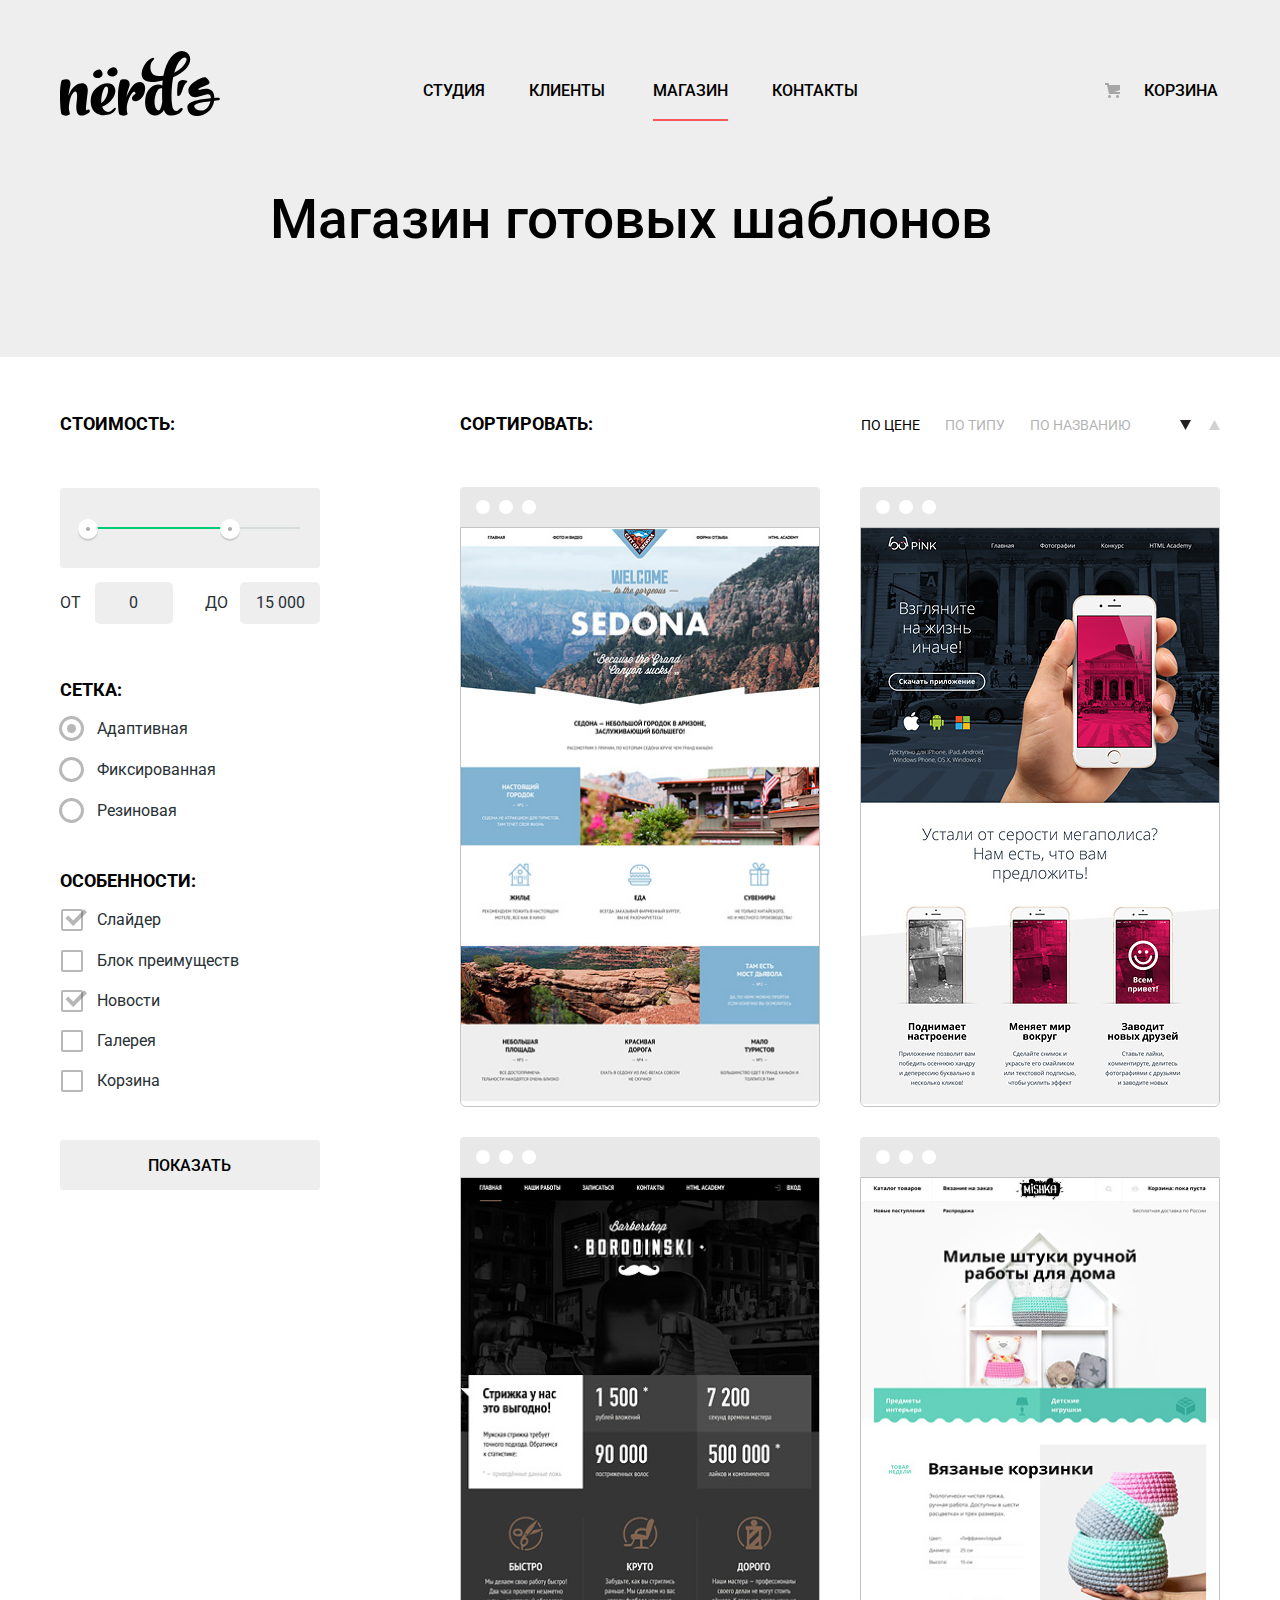
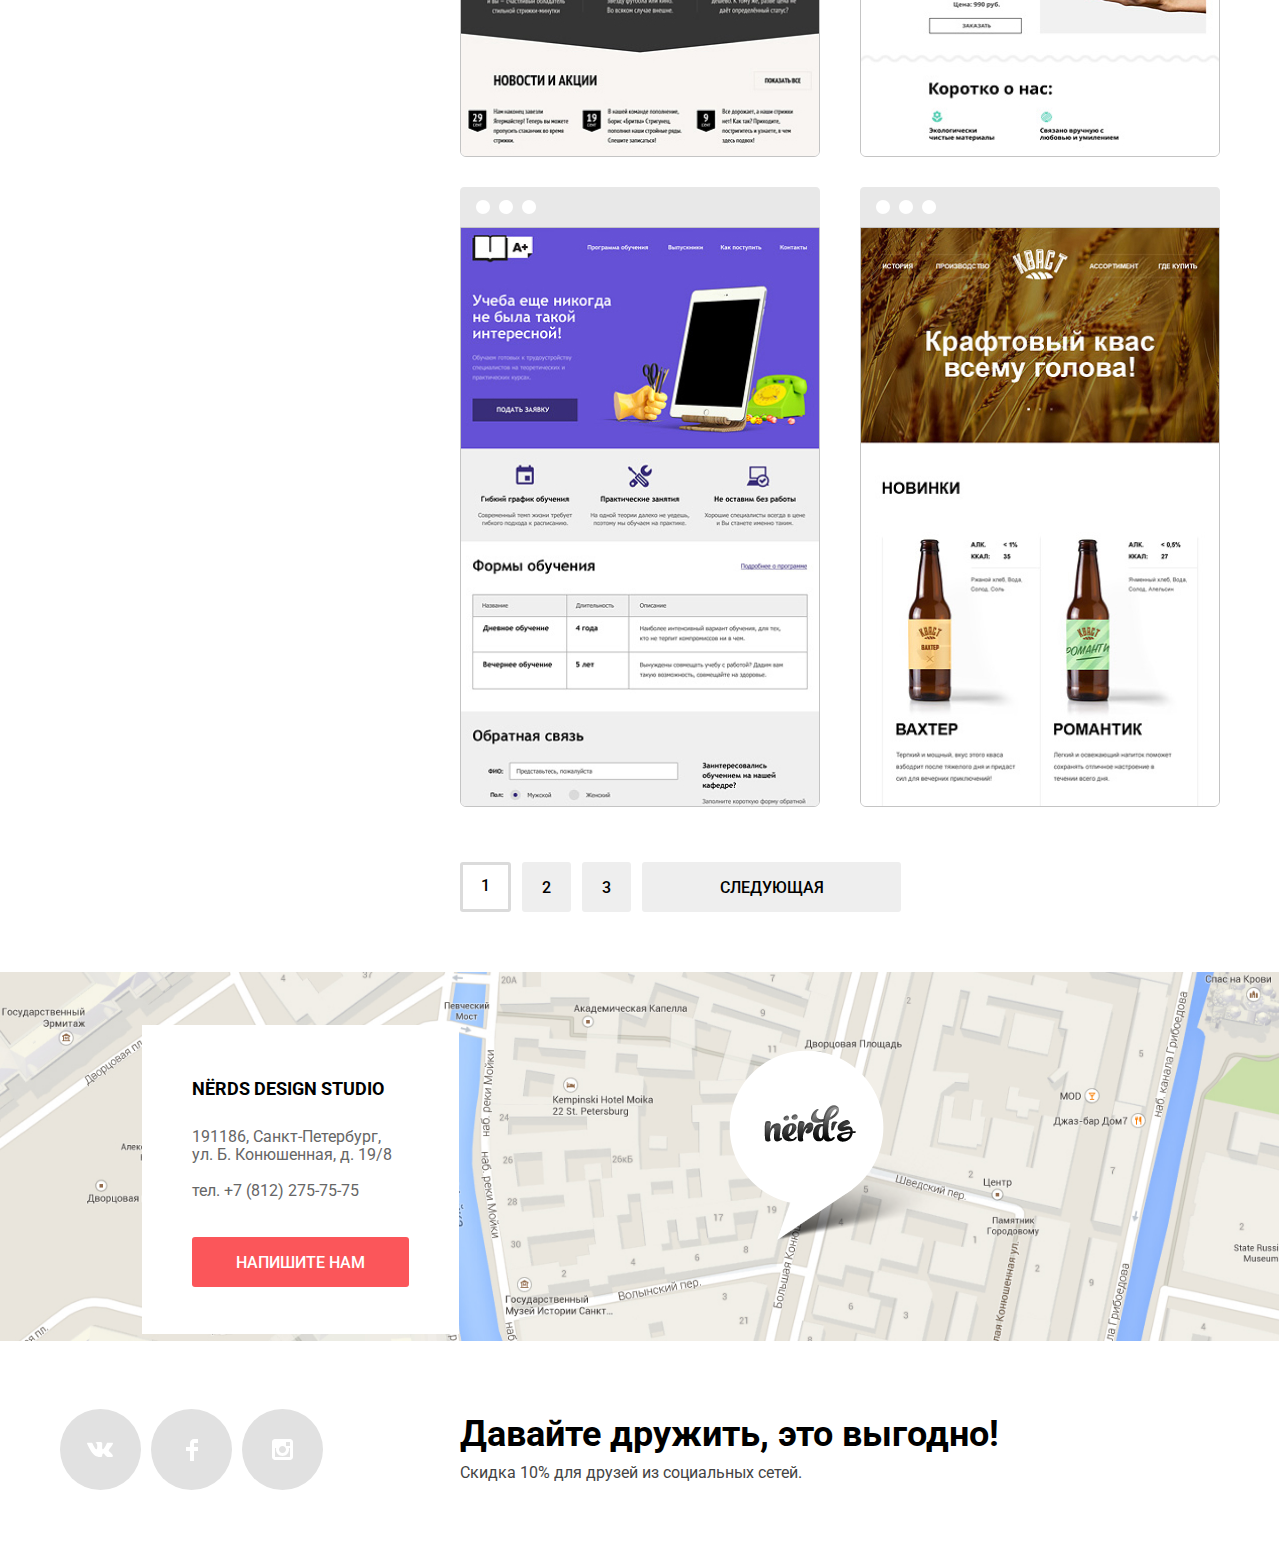
==== commit 95357797: "Финал" ====
--- a/catalog.html
+++ b/catalog.html
@@ -7,7 +7,7 @@
   <title>Nёrd's catalog</title>
   <link href="https://fonts.googleapis.com/css2?family=Roboto:wght@400;500;700&display=swap" rel="stylesheet">
   <link rel="stylesheet" href="css/normalize.css">
-  <link rel="stylesheet" href="css/style.css">
+  <link rel="stylesheet" href="css/minify.css">
 </head>
 
 <body>
@@ -72,16 +72,16 @@
         <fieldset class="filter-option radio-filter">
           <legend>Сетка:</legend>
           <ul class="filter-list">
-            <li>
+            <li class="radio-btn-item">
               <input class="visually-hidden filter-input-radio" type="radio" name="layout" value="adaptive"
                 id="adaptive-layout" checked>
               <label for="adaptive-layout">Адаптивная</label>
             </li>
-            <li>
+            <li class="radio-btn-item">
               <input class="visually-hidden filter-input-radio" type="radio" name="layout" value="fix" id="fix-layout">
               <label class="fix-label" for="fix-layout">Фиксированная</label>
             </li>
-            <li>
+            <li class="radio-btn-item">
               <input class="visually-hidden filter-input-radio" type="radio" name="layout" value="flexible"
                 id="flexible-layout">
               <label for="flexible-layout">Резиновая</label>
@@ -91,24 +91,24 @@
         <fieldset class="filter-option checkbox-filter">
           <legend>Особенности:</legend>
           <ul class="filter-list">
-            <li class="filter-item-one">
+            <li class="ilter-item-ckeckbox filter-item-one">
               <input class="visually-hidden filter-input-checkbox" type="checkbox" name="slider" id="site-slider"
                 checked>
               <label for="site-slider">Слайдер</label>
             </li>
-            <li class="filter-item-two">
+            <li class="ilter-item-ckeckbox filter-item-two">
               <input class="visually-hidden filter-input-checkbox" type="checkbox" name="feature-block" id="site-block">
               <label for="site-block">Блок преимуществ</label>
             </li>
-            <li class="filter-item-three">
+            <li class="ilter-item-ckeckbox filter-item-three">
               <input class="visually-hidden filter-input-checkbox" type="checkbox" name="news" id="site-news" checked>
               <label for="site-news">Новости</label>
             </li>
-            <li class="filter-item-four">
+            <li class="ilter-item-ckeckbox filter-item-four">
               <input class="visually-hidden filter-input-checkbox" type="checkbox" name="gallery" id="site-gallery">
               <label for="site-gallery">Галерея</label>
             </li>
-            <li class="filter-item-five">
+            <li class="ilter-item-ckeckbox filter-item-five">
               <input class="visually-hidden filter-input-checkbox" type="checkbox" name="cart-block" id="site-cart">
               <label for="site-cart">Корзина</label>
             </li>
@@ -162,7 +162,7 @@
               <a href="#">
                 <h3>Sedona</h3>
               </a>
-              <p class="first-label">Информационный сайт для туристов</p>
+              <p class="sedona-text-label">Информационный сайт для туристов</p>
               <button type="button" class="btn">
                 <span class="btn-text">9 900</span>
                 <span class="money btn-text">₽</span>
@@ -195,11 +195,11 @@
                   alt="сайт Barbershop Borodinski">
               </div>
             </a>
-            <div class="price-label visually-hidden">
-              <a href="#">
-                <h3>Barbershop Borodinski</h3>
-              </a>
-              <p></p>
+            <div class="price-label">
+              <a href="#">
+                <h3>Barbershop</h3>
+              </a>
+              <p class="barbershop-text-label">Сайт салона красоты. Для мужчин, да.</p>
               <button type="button" class="btn">
                 <span class="btn-text">9 900</span>
                 <span class="money btn-text">₽</span>
@@ -213,11 +213,11 @@
                 <img class="catalog-image" src="img/mishka.jpg" alt="сайт Mishka" width="360" height="580">
               </div>
             </a>
-            <div class="price-label visually-hidden">
+            <div class="price-label">
               <a href="#">
                 <h3>Mishka</h3>
               </a>
-              <p></p>
+              <p class="mishka-text-label">Интернет-магазин вязаных игрушек</p>
               <button type="button" class="btn">
                 <span class="btn-text">9 900</span>
                 <span class="money btn-text">₽</span>
@@ -231,11 +231,11 @@
                 <img class="catalog-image" src="img/a-plus.jpg" width="360" height="580" alt="сайт A+">
               </div>
             </a>
-            <div class="price-label visually-hidden">
-              <a href="#">
-                <h3>A+</h3>
-              </a>
-              <p></p>
+            <div class="price-label">
+              <a href="#">
+                <h3>A plus</h3>
+              </a>
+              <p>Лендинг курсов повышения квалификации</p>
               <button type="button" class="btn">
                 <span class="btn-text">9 900</span>
                 <span class="money btn-text">₽</span>
@@ -249,11 +249,11 @@
                 <img class="catalog-image" src="img/kvast.jpg" width="360" height="580" alt="сайт Кваст">
               </div>
             </a>
-            <div class="price-label visually-hidden">
+            <div class="price-label">
               <a href="#">
                 <h3>Кваст</h3>
               </a>
-              <p></p>
+              <p>Промо-сайт производителя крафтового кваса</p>
               <button type="button" class="btn">
                 <span class="btn-text">9 900</span>
                 <span class="money btn-text">₽</span>
--- a/css/minify.css
+++ b/css/minify.css
@@ -0,0 +1 @@
+.browser,.cart-item::before{background-repeat:no-repeat}.inner-logo:active,.sort-btn{opacity:.3}.main-header,.range-controls{background-color:var(--basic-gray)}.price-controls label,body{font-family:Roboto,Arial,sans-serif}.btn-filter,.filters legend,.order-title,.price-controls label,.site-navigation,.sort-btn{text-transform:uppercase}.btn,.btn-filter,.filter-option label,.inner-logo{cursor:pointer}.contacts-tel,.sort-btn,a{text-decoration:none}.client-form textarea,.modal-title,.price-label,.statistics-wrap{box-sizing:border-box}:root{--advance-black:#000000;--basic-black:#283136;--basic-gray:#EEEEEE;--advance-grey:#C4C4C4;--modal-shadow:rgba(0, 0, 0, 0.4);--modal-close:rgba(251, 86, 90, 0.3);--range-control-shadow:rgba(0, 0, 0, 0.15);--btn-shadow:rgba(0, 1, 1, 0.1);--checkbox:#4D4D4D;--icon-color:#E1E1E1;--paginator-background:rgba(0, 0, 0, 0.0001);--special-red:#FB565A;--special-red-hower:#E74246;--special-red-focus:#D7373B;--special-green:#00CA74;--special-green-hower:#00BC6C;--special-green-focus:#00AA62;--special-yellow:#EFC849;--special-yellow-hower:#EAB534;--special-yellow-focus:#E5A722;--special-gray:#444444;--extra-gray:#666666;--special-white:#ffffff;--special-paginator-grey:#DFDFDF;--special-scale-grey:#D7DCDF;--special-toggle-grey:#ABABAB;--current-dot:#C1C1C1}body{min-width:1200px;padding:0;margin:0;font-weight:400;font-size:16px;line-height:24px;color:var(--basic-black)}img{max-width:100%;height:auto}.page{height:100%}.container{width:1160px;margin:0 auto;padding-left:20px;padding-right:20px}.main-header{padding-top:45px}.inner-header{margin-bottom:52px}.header-logo{flex-shrink:0;width:160px;height:65px;margin-right:203px}.site-navigation{font-weight:500;line-height:30px;color:var(--advance-black)}.site-navigation-wrapper{display:flex;justify-content:flex-start;align-items:center}.site-navigation-item{margin-right:44px}.site-navigation-item:nth-child(2n){margin-right:48px}.site-navigation-menu{display:flex;flex-wrap:wrap;justify-content:flex-start;align-items:center;margin:17px 188px 0 0;padding:0;list-style:none}.cart{margin-top:17px}.cart .cart-item{position:relative;margin-right:0;padding-left:50px}.cart-item::before{content:"";position:absolute;top:20px;left:11px;width:15px;height:15px;background-image:url(../img/cart-icon.svg);background-position:0 0}.cart a,.site-navigation-menu a{display:block;margin:0;padding:13px 0;color:var(--advance-black)}.page-catalog,.sort-block,.sort-list{display:flex}.navigation-current{position:relative;top:1px;border-bottom:2px solid var(--special-red)}.cart a:hover,.site-navigation-menu a:hover{color:var(--special-red)}.cart a:focus,.site-navigation-menu a:focus{color:var(--advance-black);opacity:.3}.main-title{margin:0;padding-top:72px;padding-bottom:110px;padding-right:18px;font-size:55px;line-height:55px;font-weight:500;text-align:center;color:var(--advance-black)}.sort-block{flex-wrap:wrap;justify-content:space-between;align-items:baseline;margin-bottom:48px}.order-list,.sort-list{flex-wrap:wrap;list-style:none}.sort-list{margin:0;padding:0}.sort-list-item{margin-right:25px}.sort-list-item:last-child{margin-right:48px}.sort-btn{font-size:14px;line-height:18px;color:var(--advance-black)}.sort-icon{opacity:.2}.sort-down{margin-right:14px}.sort-up-icon{transform:rotate(180deg)}.sort-btn:hover,.sort-icon:hover{color:var(--advance-black);opacity:.6}.sort-active,.sort-btn-visited,.sort-btn:active,.sort-btn:visited,.sort-icon:active{opacity:1;color:var(--advance-black)}.filters{width:260px;margin-right:140px}.filter-item{padding:0;margin:0 0 51px;border:none}.range-filter{width:260px;margin-top:35px}.range-controls{position:relative;height:41px;margin-bottom:14px;padding-top:39px;padding-left:20px;padding-right:20px;border-radius:3px}.range-controls .scale{height:2px;background:var(--special-scale-grey)}.range-controls .bar{width:70%;height:2px;background:var(--special-green)}.range-controls .toggle{position:absolute;top:31px;left:0;width:4px;height:4px;padding:0;border:8px solid var(--special-white);background-color:var(--special-toggle-grey);border-radius:50%;box-shadow:0 2px 1px var(--range-control-shadow);cursor:pointer}.btn-filter:active,.btn-green:focus,.btn-yellow:focus,.btn:active,.paginator-list-item:active,.social-button:active{box-shadow:inset 0 3px 0 var(--btn-shadow)}.range-controls .toggle-min{left:18px}.range-controls .toggle-max{left:160px}.price-controls{display:flex;justify-content:space-between}.filters legend{font-size:18px;line-height:30px;font-weight:700;margin-bottom:14px;color:var(--advance-black)}.price-controls label{font-size:16px;line-height:22px;color:var(--basic-black)}.price-controls input{width:60px;margin-left:10px;padding:10px 10px 10px 8px;text-align:center;color:var(--basic-black);line-height:22px;border:none;border-radius:5px;background:var(--basic-gray);font-family:inherit;font-size:inherit}.max-price input{margin-left:8px;padding:10px}.filter ul{margin:0;padding:0;list-style:none}.btn-filter{font-size:16px;line-height:18px;font-weight:500;padding:17px 89px 15px 88px;text-align:center;color:var(--advance-black);background-color:var(--basic-gray);border-radius:3px;border:none}.btn-filter:hover{background-color:var(--special-paginator-grey)}.btn-filter:active{opacity:.6}.filter-option{margin:0;padding:0;border:none}.radio-filter{margin-bottom:24px}.checkbox-filter{margin-bottom:27px}.filter-item-ckeckbox{margin-bottom:23px}.filter-item-one,.radio-btn-item{margin-bottom:22px}.filter-item-four,.filter-item-three,.filter-item-two{margin-bottom:21px}.filter-item-five{margin-bottom:23px}.filter-option label{font-family:Roboto,Arial,sans-serif;position:relative;display:block;user-select:none;font-size:16px;line-height:19px;padding-left:37px;color:var(--basic-black)}.filter-input-checkbox+label::before,.filter-input-checkbox:checked+label::after,.filter-input-radio+label::before,.filter-input-radio:checked+label::after{position:absolute;opacity:.4;content:""}.filter-input-checkbox+label::before{left:1px;top:-1px;width:18px;height:18px;border:2px solid var(--checkbox);border-radius:2px}.filter-input-checkbox:checked+label::after{top:-1px;left:5px;width:22px;height:17px;background-image:url(../img/tick.svg)}.filter-input-radio+label::before{left:-1px;top:-3px;width:19px;height:19px;border:3px solid var(--checkbox);border-radius:50%}.filter-input-radio:checked+label::after{left:7px;top:5px;width:9px;height:9px;background-color:var(--checkbox);border-radius:50%}.filter-input-checkbox:focus+label:after,.filter-input-checkbox:focus+label:before,.filter-input-checkbox:hover+label::after,.filter-input-checkbox:hover+label::before,.filter-input-radio:focus+label:after,.filter-input-radio:focus+label:before,.filter-input-radio:hover+label::after,.filter-input-radio:hover+label::before{opacity:1}.filter-input-checkbox:disabled,.filter-input-radio:disabled{opacity:.1}.btn:active .btn-text,.filter-input-checkbox:disabled+label,.filter-input-radio:disabled+label{opacity:.3}.order{margin-bottom:39px;padding-bottom:80px;border-bottom:2px solid var(--basic-gray)}.order-list{display:flex;justify-content:flex-start;margin:0;padding:0}.order-list-item{width:300px;margin-right:100px}.order-list-item:nth-child(3){margin-right:0}.order-illustration{margin-bottom:19px}.order-title{margin:0 0 16px;font-size:24px;line-height:30px;font-weight:700}.order-text{margin:0 0 32px;padding-right:40px;text-align:left}.btn,.price-label{text-align:center}.btn{display:inline-block;padding:17px 40px 15px 39px;font-size:16px;line-height:18px;font-weight:500;vertical-align:center;color:var(--special-white);text-transform:uppercase;background-color:var(--special-red);border-radius:3px;border:none}.price-label h3,.sort-title{font-size:18px;line-height:30px;color:var(--advance-black);font-weight:700;text-transform:uppercase}.btn:active{background-color:var(--special-red-focus)}.btn:hover{background-color:var(--special-red-hower)}.btn.disabled{cursor:default;opacity:.5;background-color:var(--special-red)}.btn-green{background-color:var(--special-green)}.btn-yellow{background-color:var(--special-yellow)}.btn-green:hover{background-color:var(--special-green-hower)}.btn-green:focus{background-color:var(--special-green-focus)}.btn-yellow:hover{background-color:var(--special-yellow-hower)}.btn-yellow:focus{background-color:var(--special-yellow-focus)}.catalog{margin-bottom:55px}.sort-title{margin:0 266px 0 0}.catalog-list{display:flex;flex-wrap:wrap;justify-content:space-between;margin:0;padding:0;list-style:none}.catalog-list-item{position:relative;width:360px;min-height:578px;margin-bottom:23px;overflow:hidden}.catalog-image{width:358px;height:578px;margin:0;object-fit:contain;border:1px solid var(--advance-grey);border-radius:0 0 6px 6px}.browser{width:360px;min-height:40px;background-image:url(../img/browser.svg);background-position:0 0;opacity:.12}.slider-item:nth-child(1),.slider-item:nth-child(2),.slider-item:nth-child(3){background-repeat:no-repeat;background-position:398px -6px}.price-label{display:none;position:absolute;border-radius:0 0 6px 6px;width:100%;min-height:231px;bottom:7px;left:0;padding:8px 53px 36px 52px;background-color:var(--basic-gray)}.slider-item,.slider-list{min-height:430px;width:1160px}.catalog-list-item:hover .browser,.catalog-list-item:hover .price-label{display:block;opacity:1}.price-label h3{margin:19px 0 12px;cursor:pointer}.price-label h3:hover{color:var(--special-red)}.price-label h3:active{color:var(--advance-black);opacity:.3}.price-label p{font-size:16px;line-height:18px;margin:0 0 33px;color:var(--extra-gray)}.price-label .sedona-text-label{padding-left:27px;padding-right:29px}.price-label .barbershop-text-label{padding-left:44px;padding-right:44px}.price-label .mishka-text-label{padding-left:25px;padding-right:27px}.price-label .btn{display:block;width:200px;margin:0 auto;border-radius:3px}.site-footer{margin-top:68px;padding-bottom:68px}.site-footer-wrapper{display:flex;align-items:center}.socials-list{display:flex;justify-content:center;align-items:center;margin:0 127px 0 0;padding:0;list-style:none}.socials-item{margin-right:10px}.social-button{display:flex;justify-content:center;align-items:center;width:81px;height:81px;background-color:var(--icon-color);border-radius:50%}.social-button:hover{background-color:var(--special-red-hower)}.social-button:active{background-color:var(--special-red-focus)}.social-button:active path{opacity:.3}.discount{width:660px}.discount-title{font-size:36px;line-height:36px;font-weight:700;margin:0 0 10px;color:var(--advance-black)}.discount-text{margin:0;font-size:16px;line-height:22px;color:var(--special-gray)}.features{margin-bottom:75px;background-color:var(--basic-gray)}.slider{position:relative;width:1160px}.slider-list{position:relative;margin:0;padding:0;list-style:none;overflow:hidden}.slider-item{position:absolute;text-align:left;z-index:1;opacity:0}.slider-item-active{opacity:1;z-index:2}.slider-item:nth-child(1){background-image:url(../img/nerds-index-slide1.png)}.slider-item:nth-child(2){background-image:url(../img/nerds-index-slide2.png)}.slider-item:nth-child(3){background-image:url(../img/nerds-index-slide3.png)}.slider-promo{width:538px;font-size:55px;font-weight:500;line-height:55px;margin:0 0 26px;padding-top:73px}.slider-item:nth-child(2) .slider-promo,.slider-text{margin-bottom:38px}.slider-text{width:416px}.slider-item:nth-child(2) .slider-text{margin-bottom:26px}.slider-item:nth-child(3) .slider-promo{width:500px;margin-bottom:38px}.slider-item:nth-child(3) .slider-text{width:350px;margin-bottom:26px}.slider-navigation{position:absolute;display:flex;justify-content:space-between;min-width:88px;bottom:94px;right:537px;z-index:20;width:88px;margin:0;padding:0;list-style:none}.slider-navigation-dots .navigation-dots{position:relative;padding:0;width:18px;height:18px;background-color:var(--special-white);border:0;border-radius:50%;cursor:pointer}.current-dot::before{content:"";position:absolute;top:5px;left:5px;width:4px;height:4px;background-color:var(--special-white);border-radius:50%;border:2px solid var(--current-dot)}.slider-item .btn{padding:17px 56px 15px 54px;border-radius:3px}.advertising{display:flex;margin-bottom:51px}.advertising-wrap{width:900px;margin-right:121px;padding-top:34px}.advertising-principles-title{font-size:45px;font-weight:500;line-height:45px;margin:0 0 33px;color:var(--advance-black)}.advertising-principles-text{margin:0 0 41px}.work-title{font-size:16px;line-height:24px;padding:0;margin:0 0 23px;font-weight:700;text-transform:uppercase;color:var(--basic-black)}.contacts-title,.paginator-list-item a,.paginator-list-item.btn,.statistics-item,.statistics-item sup{color:var(--advance-black)}.work-list{padding:0;margin:0;list-style:none}.work-list-item{position:relative;padding-left:36px;margin-bottom:24px}.work-list-item::before{content:"";position:absolute;left:0;top:44%;width:25px;height:2px;background-color:var(--special-red)}.statistics-wrap{width:360px}.statistics-img{width:360px;height:208px}.statistics-title{margin:0;padding-top:37px;padding-left:2px;padding-bottom:25px;font-weight:700;text-align:center;text-transform:uppercase}.statistics-item{width:120px;font-size:45px;line-height:64px;font-weight:700;text-align:left}.statistics-item sup{font-size:26px;line-height:40px}.statistics-text-item{font-size:inherit;line-height:18px;padding-top:10px}.product{margin-bottom:79px;padding-top:44px;padding-bottom:37px;border-top:2px solid var(--basic-gray);border-bottom:2px solid var(--basic-gray)}.paginator-list,.product-list{display:flex;margin:0;list-style:none}.product-list-item{position:relative}.product-adjustment-one::after,.product-adjustment-three::after,.product-adjustment-two::after{position:absolute;width:2px;height:52px;background-color:var(--basic-gray);content:""}.product-list{flex-wrap:wrap;justify-content:space-between;padding:0;align-items:center}.product-adjustment-one{padding-left:33px;padding-top:8px}.product-adjustment-two{padding-right:13px}.product-adjustment-three{padding-right:27px}.product-adjustment-four{padding-top:7px;padding-right:42px}.product-adjustment-one::after{left:279px;top:8px}.product-adjustment-two::after{left:252px;top:17px}.product-adjustment-three::after{left:238px;top:-3px}.product-list-item img{opacity:.2;cursor:pointer}.product-list-item img:hover{opacity:1}.product-list-item img:active{opacity:.1}.paginator{padding-top:25px;padding-bottom:5px}.paginator-list{flex-wrap:wrap;justify-content:flex-start;padding:0}.paginator-list-item a{display:block;font-weight:500;line-height:18px}.paginator-list-item{margin-right:11px;padding:17px 20px 15px;background-color:var(--basic-gray);border-radius:3px;cursor:pointer}.paginator-list-item.btn{padding:17px 77px 15px 78px;background-color:var(--basic-gray)}.paginator-list-item:hover{background-color:var(--special-paginator-grey)}.paginator-list-item:active{opacity:.6}.pagination-visited-item,.paginator-list-item a:visited{padding:12px 18px;border:3px solid #DBDBDB;background:var(--paginator-background)}.information-wrap,.modal-window{background-color:var(--special-white)}.contacts-wrapper{display:flex;justify-content:center;align-items:center;padding-right:1px}.map{position:relative}.map img{display:block;width:100%}.information-wrap{position:absolute;left:142px;top:53px;padding:49px 50px 47px;text-align:left}.contacts-title{margin:0 0 24px;font-size:18px;line-height:30px;font-weight:700;text-transform:uppercase}.contacts-tel a,.contacts-text{color:var(--extra-gray)}.contacts-text{margin:0 0 18px;line-height:18px}.contacts-tel{margin:0 0 37px;line-height:18px;cursor:pointer}.client-form label,.modal-title{font-weight:700;color:var(--advance-black)}.btn-contact{padding:17px 44px 15px}.marker{position:absolute;left:57%;top:21%}.modal{display:none}.modal-show{display:block}.modal-window{min-width:580px;min-height:500px;position:fixed;top:198px;left:331px;box-shadow:0 20px 40px var(--modal-shadow);padding:63px 101px 27px 96px;z-index:30}.client-form{display:grid;grid-template-rows:repeat(3,77px);grid-template-columns:repeat(2,1fr);grid-column-gap:40px;grid-row-gap:34px}.modal-title{width:311px;font-size:45px;line-height:53px;margin:0 0 37px}.client-form label{display:block;margin-bottom:9px;font-size:16px;line-height:18px}.client-form input,.client-form textarea{line-height:18px;font-weight:400;outline:0;display:block}.client-form input{width:323px;padding:16px 16px 12px;font-size:16px;border:2px solid var(--special-toggle-grey);background-color:transparent;color:var(--special-gray);opacity:.5}.client-form input:hover{border:2px solid var(--extra-gray)}.client-form input:focus{color:var(--special-gray);opacity:1;border:2px solid var(--advance-black)}.client-form input:invalid{color:var(--special-red);border:2px solid var(--special-red);opacity:1}.client-form textarea{width:760px;min-height:118px;padding-left:16px;padding-top:16px;color:var(--special-gray);border:2px solid var(--special-toggle-grey);opacity:.5}.client-form textarea:hover{border:2px solid var(--extra-gray)}.client-form textarea:focus{color:var(--special-gray);opacity:1;border:2px solid var(--advance-black)}.client-form .btn{display:block;margin-top:14px;padding:17px 84px 15px 85px}.person-block{grid-column:1/2;grid-row:1/2}.email-block{grid-column:2/3;grid-row:1/2}.message-block{grid-column:1/3;grid-row:2/3}.submit-block{grid-column:1/2;grid-row:3/4;padding-top:68px}.modal-close{position:absolute;top:65px;right:95px;width:21px;height:21px;background-color:transparent;border:0;cursor:pointer}.modal-close::after,.modal-close::before{content:"";position:absolute;width:5px;height:26px;background-color:var(--modal-close)}.modal-close::before{transform:rotate(45deg)}.modal-close::after{transform:rotate(-45deg)}.modal-close:hover::after,.modal-close:hover::before{background-color:var(--special-red-hower)}.modal-close:active::after,.modal-close:active::before{opacity:.1}.visually-hidden:not(:focus):not(:active),input[type=checkbox].visually-hidden,input[type=radio].visually-hidden{position:absolute;width:1px;height:1px;margin:-1px;border:0;padding:0;white-space:nowrap;clip-path:inset(100%);clip:rect(0 0 0 0);overflow:hidden}
